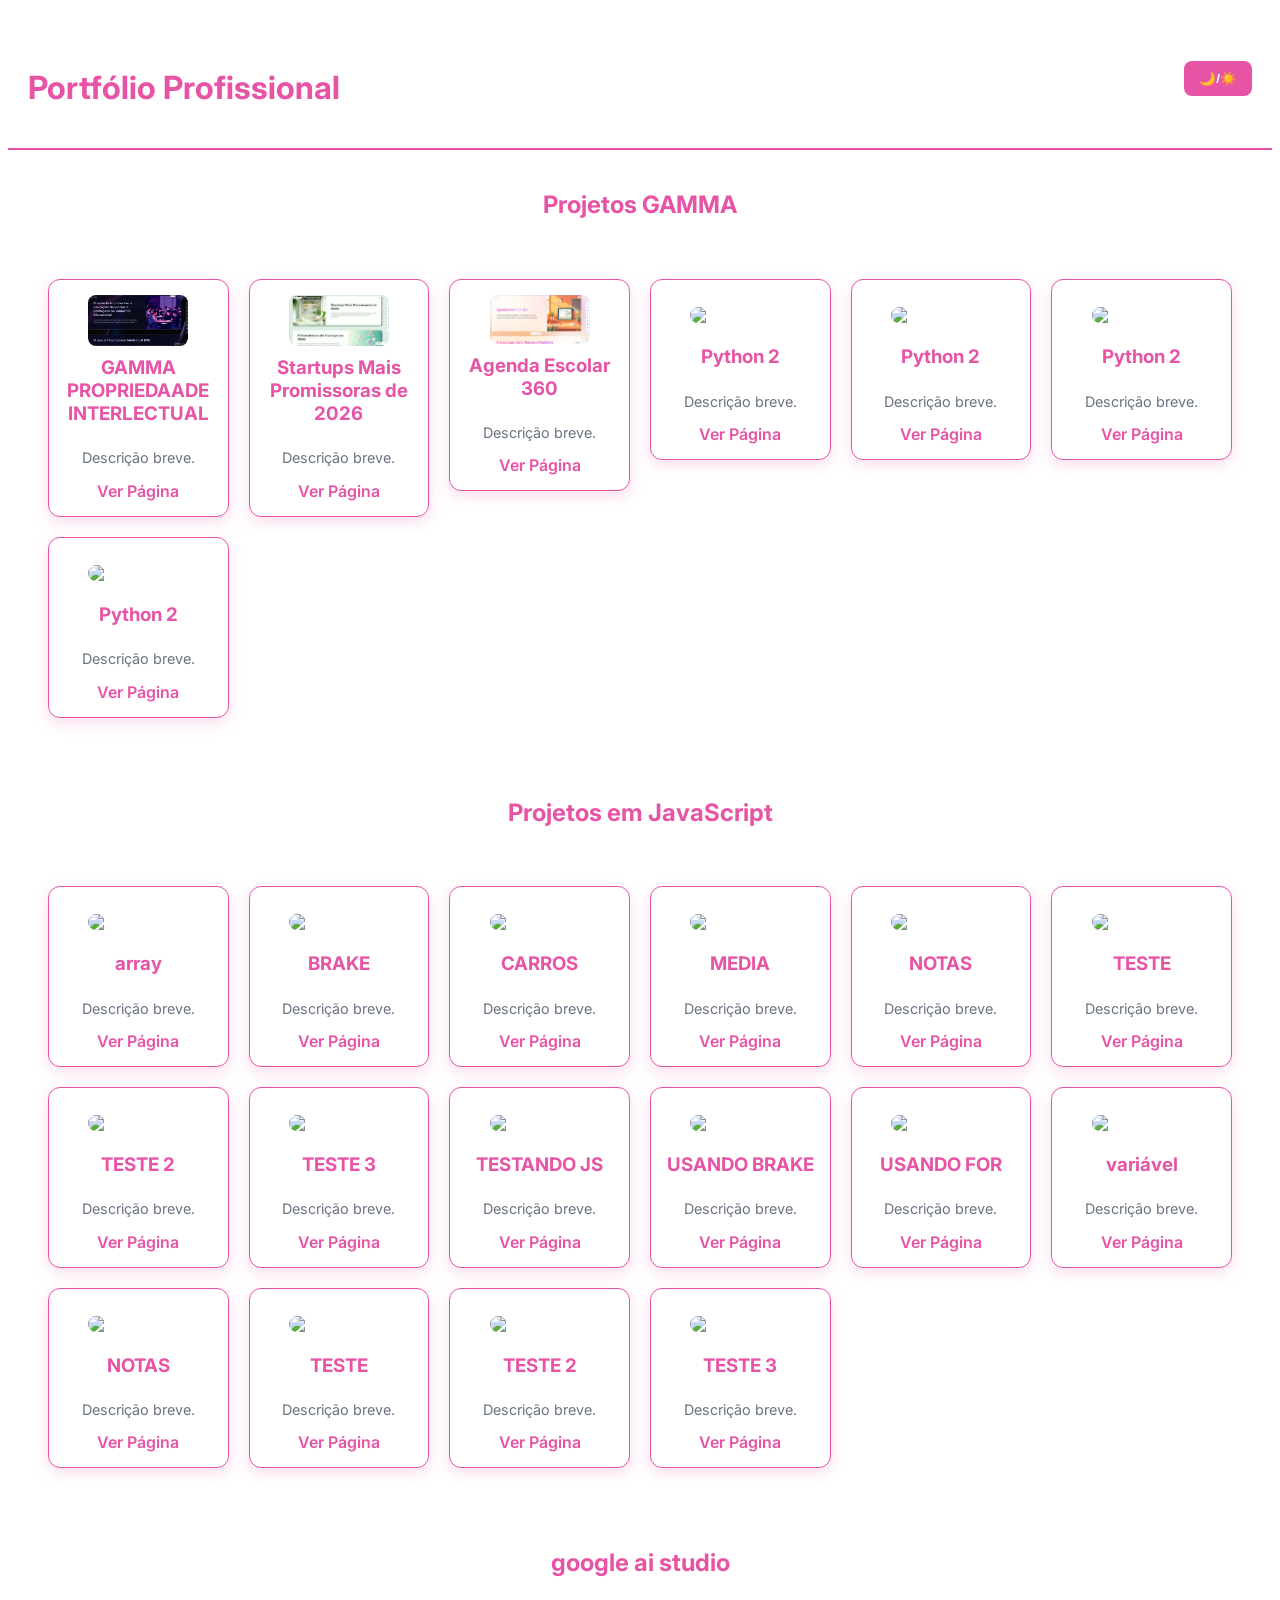
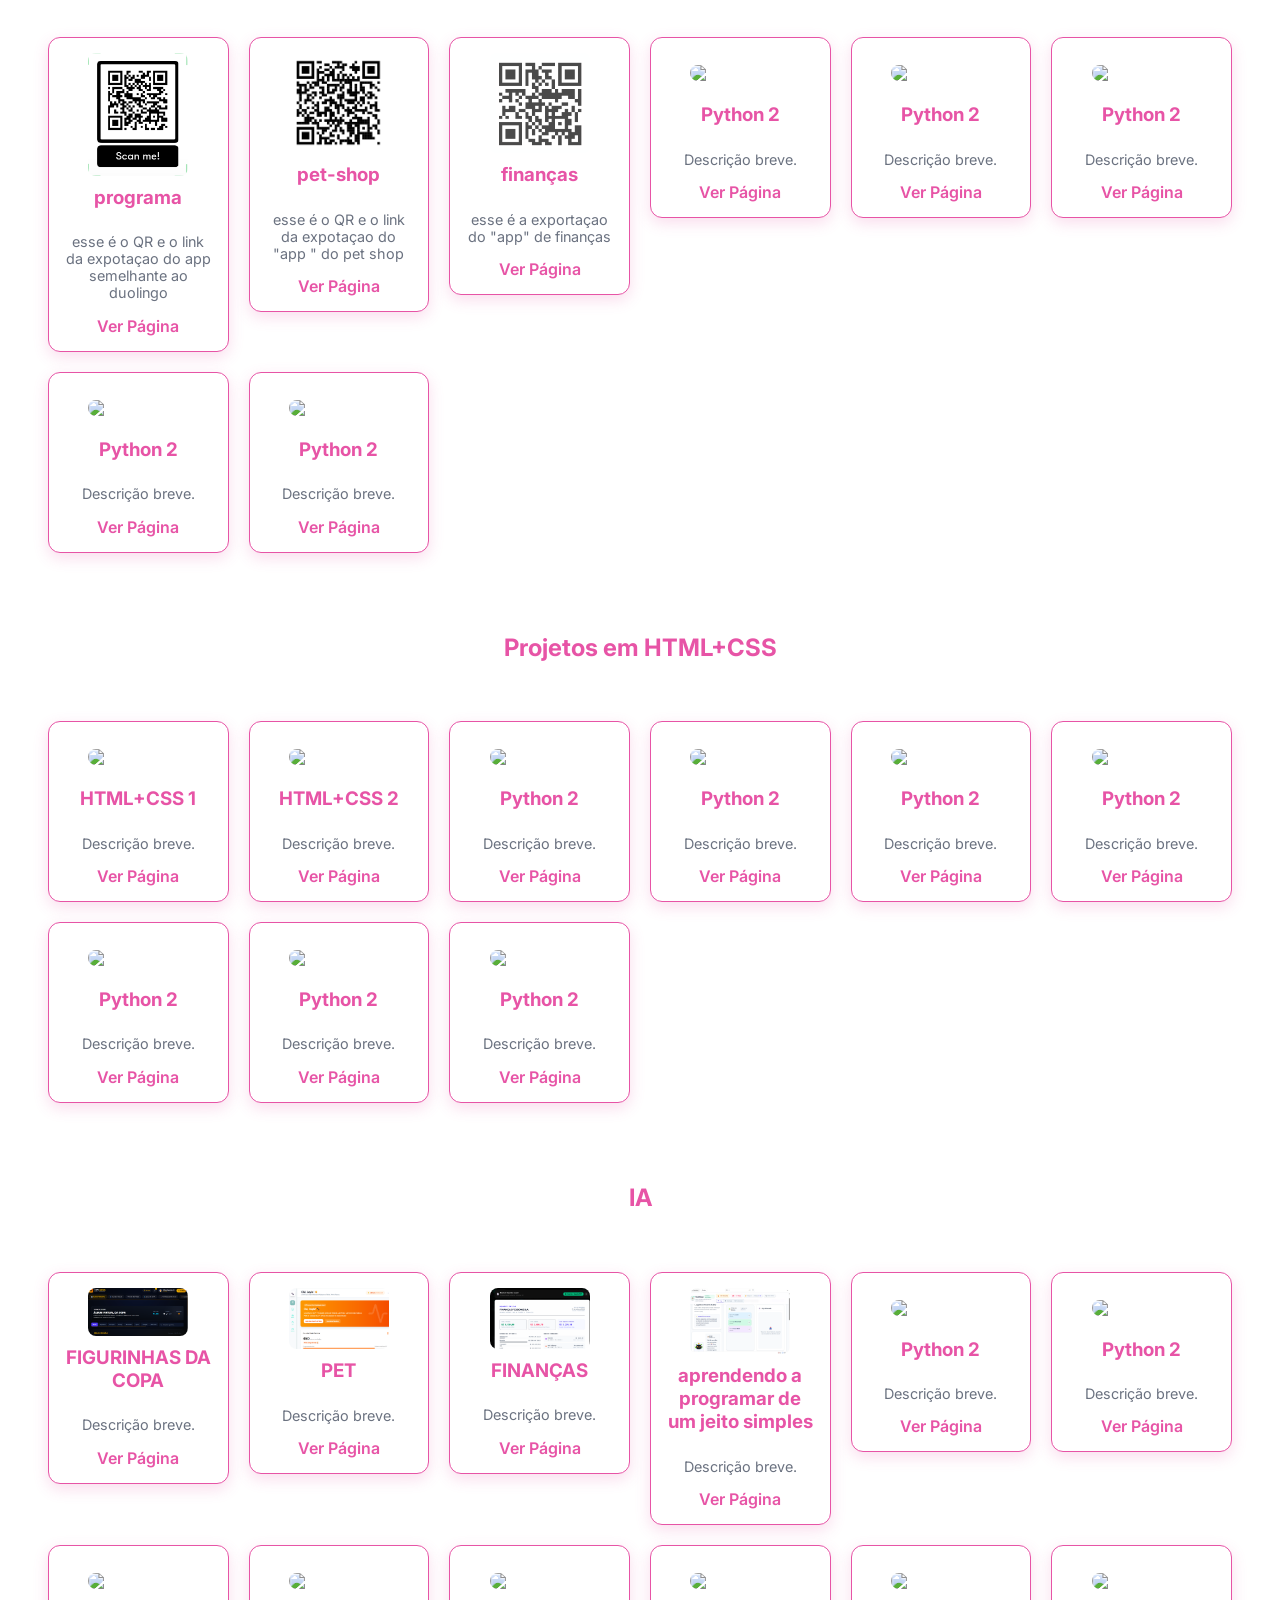
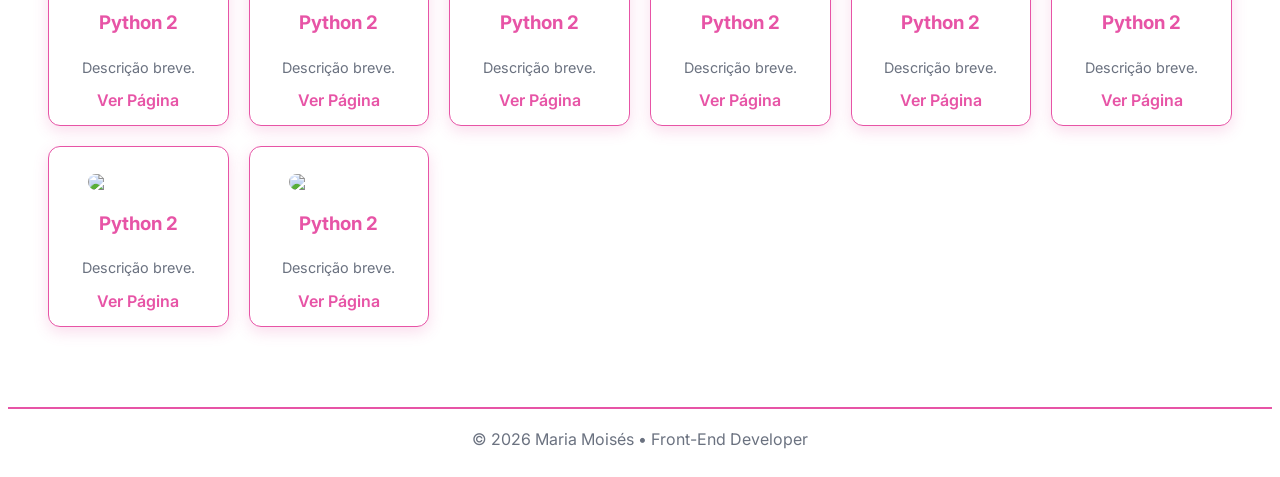
==== portifoli.html @ c9ae956f "Add files via upload" ====
<!DOCTYPE html>
<html lang="pt-BR">

<head>
    <meta charset="UTF-8">
    <meta name="viewport" content="width=device-width, initial-scale=1.0">
    <title>Portfólio | Maria Moisés</title>
    <link href="https://fonts.googleapis.com/css2?family=Inter:wght@400;600&display=swap" rel="stylesheet">
    <style>
         :root {
            --rosa: #E754A6;
            --preto: #0D0D0D;
            --branco: #FFFFFF;
            --cinza: #6B7280;
        }
        
        body {
            font-family: 'Inter', sans-serif;
            background: var(--branco);
            color: var(--preto);
            transition: background 0.3s, color 0.3s;
        }
        
        body.dark {
            background: var(--preto);
            color: var(--branco);
        }
        
        header {
            display: flex;
            justify-content: space-between;
            align-items: center;
            padding: 20px;
            border-bottom: 2px solid var(--rosa);
            position: sticky;
            top: 0;
            background: inherit;
        }
        
        h1,
        h2 {
            color: var(--rosa);
            text-align: center;
            margin-top: 40px;
        }
        
        .grid {
            display: grid;
            grid-template-columns: repeat(auto-fill, minmax(180px, 1fr));
            gap: 20px;
            padding: 40px;
        }
        
        .card {
            background: var(--branco);
            border: 1px solid var(--rosa);
            border-radius: 12px;
            padding: 15px;
            text-align: center;
            transition: transform 0.3s, box-shadow 0.3s;
            aspect-ratio: 1 / 1;
            /* quadrado */
            display: flex;
            flex-direction: column;
            justify-content: space-between;
            box-shadow: 0 5px 15px rgba(231, 84, 166, 0.2);
        }
        
        body.dark .card {
            background: #1A1A1A;
        }
        
        .card:hover {
            transform: scale(1.05);
            box-shadow: 0 10px 25px rgba(231, 84, 166, 0.4);
        }
        
        .card img {
            width: 100%;
            max-width: 100px;
            margin: auto;
            border-radius: 8px;
        }
        
        .card h3 {
            margin: 10px 0;
            color: var(--rosa);
        }
        
        .card p {
            font-size: 0.9rem;
            color: var(--cinza);
        }
        
        a {
            color: var(--rosa);
            text-decoration: none;
            font-weight: 600;
        }
        
        footer {
            text-align: center;
            padding: 20px;
            border-top: 2px solid var(--rosa);
            margin-top: 40px;
            color: var(--cinza);
        }
        
        button {
            background: var(--rosa);
            color: var(--branco);
            border: none;
            padding: 10px 15px;
            border-radius: 8px;
            cursor: pointer;
            font-weight: 600;
        }
    </style>
</head>

<body>
    <header>
        <h1>Portfólio Profissional</h1>
        <button id="theme-toggle">🌙/☀️</button>
    </header>

    <main>
        <!-- GAMMA -->
        <section id="GAMMA">
            <h2>Projetos GAMMA</h2>
            <div class="grid">
                <!-- 20 cards -->
                <div class="card"><img src="propiedade.png">
                    <h3>GAMMA PROPRIEDAADE INTERLECTUAL</h3>
                    <p>Descrição breve.</p><a href="https://gamma.app/docs/Propriedade-Intelectual-e-Educacao-Beneficios-e-Limitacoes-no-Amb-xlvx2pcoce2wlx0">Ver Página</a></div>
                <div class="card"><img src="startups.png">
                    <h3>Startups Mais Promissoras de 2026</h3>
                    <p>Descrição breve.</p><a href="https://gamma.app/docs/Startups-Mais-Promissoras-de-2026-2n6lqw5khw2xmou">Ver Página</a></div>
                <div class="card"><img src="agenda .png">
                    <h3>Agenda Escolar 360</h3>
                    <p>Descrição breve.</p><a href="https://gamma.app/docs/Agenda-Escolar-360-zf1vodwfalln7e5">Ver Página</a></div>
                <div class="card"><img src="COLOCA IMAGEM AQUI">
                    <h3>Python 2</h3>
                    <p>Descrição breve.</p><a href="#">Ver Página</a></div>
                <div class="card"><img src="img/python2.png">
                    <h3>Python 2</h3>
                    <p>Descrição breve.</p><a href="#">Ver Página</a></div>
                <div class="card"><img src="img/python2.png">
                    <h3>Python 2</h3>
                    <p>Descrição breve.</p><a href="#">Ver Página</a></div>
                <div class="card"><img src="img/python2.png">
                    <h3>Python 2</h3>
                    <p>Descrição breve.</p><a href="#">Ver Página</a></div>
                <!-- ...repita até Python 20 -->
            </div>
        </section>

        <!-- Seção JavaScript -->
        <section id="javascript">
            <h2>Projetos em JavaScript</h2>
            <div class="grid">
                <div class="card"><img src="img/js1.png">
                    <h3>array</h3>
                    <p>Descrição breve.</p><a href="https://github.com/mariamoisesmoraes-jpg/primera-aula-back-end/edit/main/array.js">Ver Página</a></div>
                <div class="card"><img src="img/js2.png">
                    <h3>BRAKE</h3>
                    <p>Descrição breve.</p><a href="https://github.com/mariamoisesmoraes-jpg/primera-aula-back-end/blob/main/brake_continue.js">Ver Página</a></div>
                <div class="card"><img src="img/python2.png">
                    <h3>CARROS</h3>
                    <p>Descrição breve.</p><a href="https://github.com/mariamoisesmoraes-jpg/primera-aula-back-end/blob/main/carro.js">Ver Página</a></div>
                <div class="card"><img src="img/python2.png">
                    <h3>MEDIA</h3>
                    <p>Descrição breve.</p><a href="https://github.com/mariamoisesmoraes-jpg/primera-aula-back-end/blob/main/media_se.js">Ver Página</a></div>
                <div class="card"><img src="img/python2.png">
                    <h3>NOTAS</h3>
                    <p>Descrição breve.</p><a href="https://github.com/mariamoisesmoraes-jpg/primera-aula-back-end/blob/main/notas.js">Ver Página</a></div>
                <div class="card"><img src="img/python2.png">
                    <h3>TESTE</h3>
                    <p>Descrição breve.</p><a href="https://github.com/mariamoisesmoraes-jpg/primera-aula-back-end/blob/main/teste.html">Ver Página</a></div>
                <div class="card"><img src="img/python2.png">
                    <h3>TESTE 2</h3>
                    <p>Descrição breve.</p><a href="https://github.com/mariamoisesmoraes-jpg/primera-aula-back-end/blob/main/teste.js">Ver Página</a></div>
                <div class="card"><img src="img/python2.png">
                    <h3>TESTE 3</h3>
                    <p>Descrição breve.</p><a href="https://github.com/mariamoisesmoraes-jpg/primera-aula-back-end/blob/main/teste3.js">Ver Página</a></div>
                <div class="card"><img src="img/js1.png">
                    <h3>TESTANDO JS</h3>
                    <p>Descrição breve.</p><a href="https://github.com/mariamoisesmoraes-jpg/primera-aula-back-end/blob/main/testedois.js">Ver Página</a></div>
                <div class="card"><img src="img/js2.png">
                    <h3>USANDO BRAKE</h3>
                    <p>Descrição breve.</p>
                    <a href="https://github.com/mariamoisesmoraes-jpg/primera-aula-back-end/blob/main/usandobreach.js">Ver Página</a></div>
                <div class=" card "><img src="img/python2.png ">
                    <h3>USANDO FOR</h3>
                    <p>Descrição breve.</p><a href="https://github.com/mariamoisesmoraes-jpg/primera-aula-back-end/blob/main/usandofor.js ">Ver Página</a></div>
                <div class="card "><img src="img/python2.png ">
                    <h3>variável</h3>
                    <p>Descrição breve.</p><a href="https://github.com/mariamoisesmoraes-jpg/primera-aula-back-end/blob/main/varivel.js">Ver Página</a></div>
                <div class="card "><img src="img/python2.png ">
                    <h3>NOTAS</h3>
                    <p>Descrição breve.</p><a href="https://github.com/mariamoisesmoraes-jpg/primera-aula-back-end/blob/main/notas.js ">Ver Página</a></div>
                <div class="card "><img src="img/python2.png ">
                    <h3>TESTE</h3>
                    <p>Descrição breve.</p><a href="https://github.com/mariamoisesmoraes-jpg/primera-aula-back-end/blob/main/teste.html ">Ver Página</a></div>
                <div class="card "><img src="img/python2.png ">
                    <h3>TESTE 2</h3>
                    <p>Descrição breve.</p><a href="https://github.com/mariamoisesmoraes-jpg/primera-aula-back-end/blob/main/teste.js ">Ver Página</a></div>
                <div class="card "><img src="img/python2.png ">
                    <h3>TESTE 3</h3>
                    <p>Descrição breve.</p><a href="https://github.com/mariamoisesmoraes-jpg/primera-aula-back-end/blob/main/teste3.js ">Ver Página</a></div>
                <!-- ...até JS 20 -->
                <!-- ...até JS 20 -->
            </div>

            <!-- exportaçao do google ai studio -->
            <section id="google ai studio ">
                <h2>google ai studio</h2>
                <div class="grid ">
                    <div class="card "><img src="do duolingo.png ">
                        <h3>programa</h3>
                        <p>esse é o QR e o link da expotaçao do app semelhante ao duolingo</p><a href="https://github.com/laylasereiafontana-oss/duolingo.git ">Ver Página</a></div>
                    <div class="card "><img src="petshop.png ">
                        <h3>pet-shop</h3>
                        <p>esse é o QR e o link da expotaçao do "app " do pet shop</p><a href="https://github.com/laylasereiafontana-oss/pet-shop.git ">Ver Página</a></div>
                    <div class="card ">
                        <img src="qr de finanças .png">
                        <h3>finanças</h3>
                        <p>esse é a exportaçao do "app" de finanças</p><a href=" https://github.com/laylasereiafontana-oss/finan-as-.git ">Ver Página</a></div>
                    <div class="card "><img src="#">
                        <h3>Python 2</h3>
                        <p>Descrição breve.</p><a href="# ">Ver Página</a></div>
                    <div class="card "><img src="img/python2.png ">
                        <h3>Python 2</h3>
                        <p>Descrição breve.</p><a href="# ">Ver Página</a></div>
                    <div class="card "><img src="img/python2.png ">
                        <h3>Python 2</h3>
                        <p>Descrição breve.</p><a href="# ">Ver Página</a></div>
                    <div class="card "><img src="img/python2.png ">
                        <h3>Python 2</h3>
                        <p>Descrição breve.</p><a href="# ">Ver Página</a></div>
                    <div class="card "><img src="img/python2.png ">
                        <h3>Python 2</h3>
                        <p>Descrição breve.</p><a href="# ">Ver Página</a></div>
                    <!-- ...até JS 20 -->
                </div>

            </section>

            <!-- Seção HTML+CSS -->
            <section id="htmlcss ">
                <h2>Projetos em HTML+CSS</h2>
                <div class="grid ">
                    <div class="card "><img src="img/htmlcss1.png ">
                        <h3>HTML+CSS 1</h3>
                        <p>Descrição breve.</p><a href="# ">Ver Página</a></div>
                    <div class="card "><img src="img/htmlcss2.png ">
                        <h3>HTML+CSS 2</h3>
                        <p>Descrição breve.</p><a href="# ">Ver Página</a></div>
                    <div class="card "><img src="img/python2.png ">
                        <h3>Python 2</h3>
                        <p>Descrição breve.</p><a href="# ">Ver Página</a></div>
                    <div class="card "><img src="img/python2.png ">
                        <h3>Python 2</h3>
                        <p>Descrição breve.</p><a href="# ">Ver Página</a></div>
                    <div class="card "><img src="img/python2.png ">
                        <h3>Python 2</h3>
                        <p>Descrição breve.</p><a href="# ">Ver Página</a></div>
                    <div class="card "><img src="img/python2.png ">
                        <h3>Python 2</h3>
                        <p>Descrição breve.</p><a href="# ">Ver Página</a></div>
                    <div class="card "><img src="img/python2.png ">
                        <h3>Python 2</h3>
                        <p>Descrição breve.</p><a href="# ">Ver Página</a></div>
                    <div class="card "><img src="img/python2.png ">
                        <h3>Python 2</h3>
                        <p>Descrição breve.</p><a href="# ">Ver Página</a></div>
                    <div class="card "><img src="img/python2.png ">
                        <h3>Python 2</h3>
                        <p>Descrição breve.</p><a href="# ">Ver Página</a></div>
                    <!-- ...até HTML+CSS 20 -->
                </div>
            </section>

            <!-- SeçãO IA -->
            <section id="IA ">
                <h2>IA</h2>
                <div class="grid ">
                    <div class="card "><img src="COPA DO MUNDO.png ">
                        <h3>FIGURINHAS DA COPA</h3>
                        <p>Descrição breve.</p><a href="https://ai.studio/apps/3fb340b9-e5d9-41aa-a72d-40cf958e1b21 ">Ver Página</a></div>
                    <div class="card "><img src="PET.png ">
                        <h3>PET</h3>
                        <p>Descrição breve.</p><a href="https://ai.studio/apps/ddb89f4c-ffb7-48c9-84d7-14cf6e27bb6b ">Ver Página</a></div>
                    <div class="card "><img src="FINANÇAS.png ">
                        <h3>FINANÇAS</h3>
                        <p>Descrição breve.</p><a href="https://ai.studio/apps/0f9551d7-5d89-4471-8acf-b97b5952c6b1 ">Ver Página</a></div>
                    <div class="card "><img src="app do duolingo.png ">
                        <h3>aprendendo a programar de um jeito simples</h3>
                        <p>Descrição breve.</p><a href="https://ai.studio/apps/198303fa-aa7f-4e5b-9f0c-b13d41239bbb ">Ver Página</a></div>
                    <div class="card "><img src="# ">
                        <h3>Python 2</h3>
                        <p>Descrição breve.</p><a href="# ">Ver Página</a></div>
                    <div class="card "><img src="img/python2.png ">
                        <h3>Python 2</h3>
                        <p>Descrição breve.</p><a href="# ">Ver Página</a></div>
                    <div class="card "><img src="img/python2.png ">
                        <h3>Python 2</h3>
                        <p>Descrição breve.</p><a href="# ">Ver Página</a></div>
                    <div class="card "><img src="img/python2.png ">
                        <h3>Python 2</h3>
                        <p>Descrição breve.</p><a href="# ">Ver Página</a></div>
                    <div class="card "><img src="img/python2.png ">
                        <h3>Python 2</h3>
                        <p>Descrição breve.</p><a href="# ">Ver Página</a></div>
                    <div class="card "><img src="img/python2.png ">
                        <h3>Python 2</h3>
                        <p>Descrição breve.</p><a href="# ">Ver Página</a></div>
                    <div class="card "><img src="img/python2.png ">
                        <h3>Python 2</h3>
                        <p>Descrição breve.</p><a href="# ">Ver Página</a></div>
                    <div class="card "><img src="img/python2.png ">
                        <h3>Python 2</h3>
                        <p>Descrição breve.</p><a href="# ">Ver Página</a></div>
                    <div class="card "><img src="img/python2.png ">
                        <h3>Python 2</h3>
                        <p>Descrição breve.</p><a href="# ">Ver Página</a></div>
                    <div class="card "><img src="img/python2.png ">
                        <h3>Python 2</h3>
                        <p>Descrição breve.</p><a href="# ">Ver Página</a></div>
                    <!-- ...até HTML+CSS 20 -->
                </div>
            </section>
    </main>

    <footer>
        © 2026 Maria Moisés • Front-End Developer
    </footer>

    <script>
        const toggle = document.getElementById('theme-toggle');
        toggle.addEventListener('click', () => {
            document.body.classList.toggle('dark');
        });
    </script>
</body>

</html>
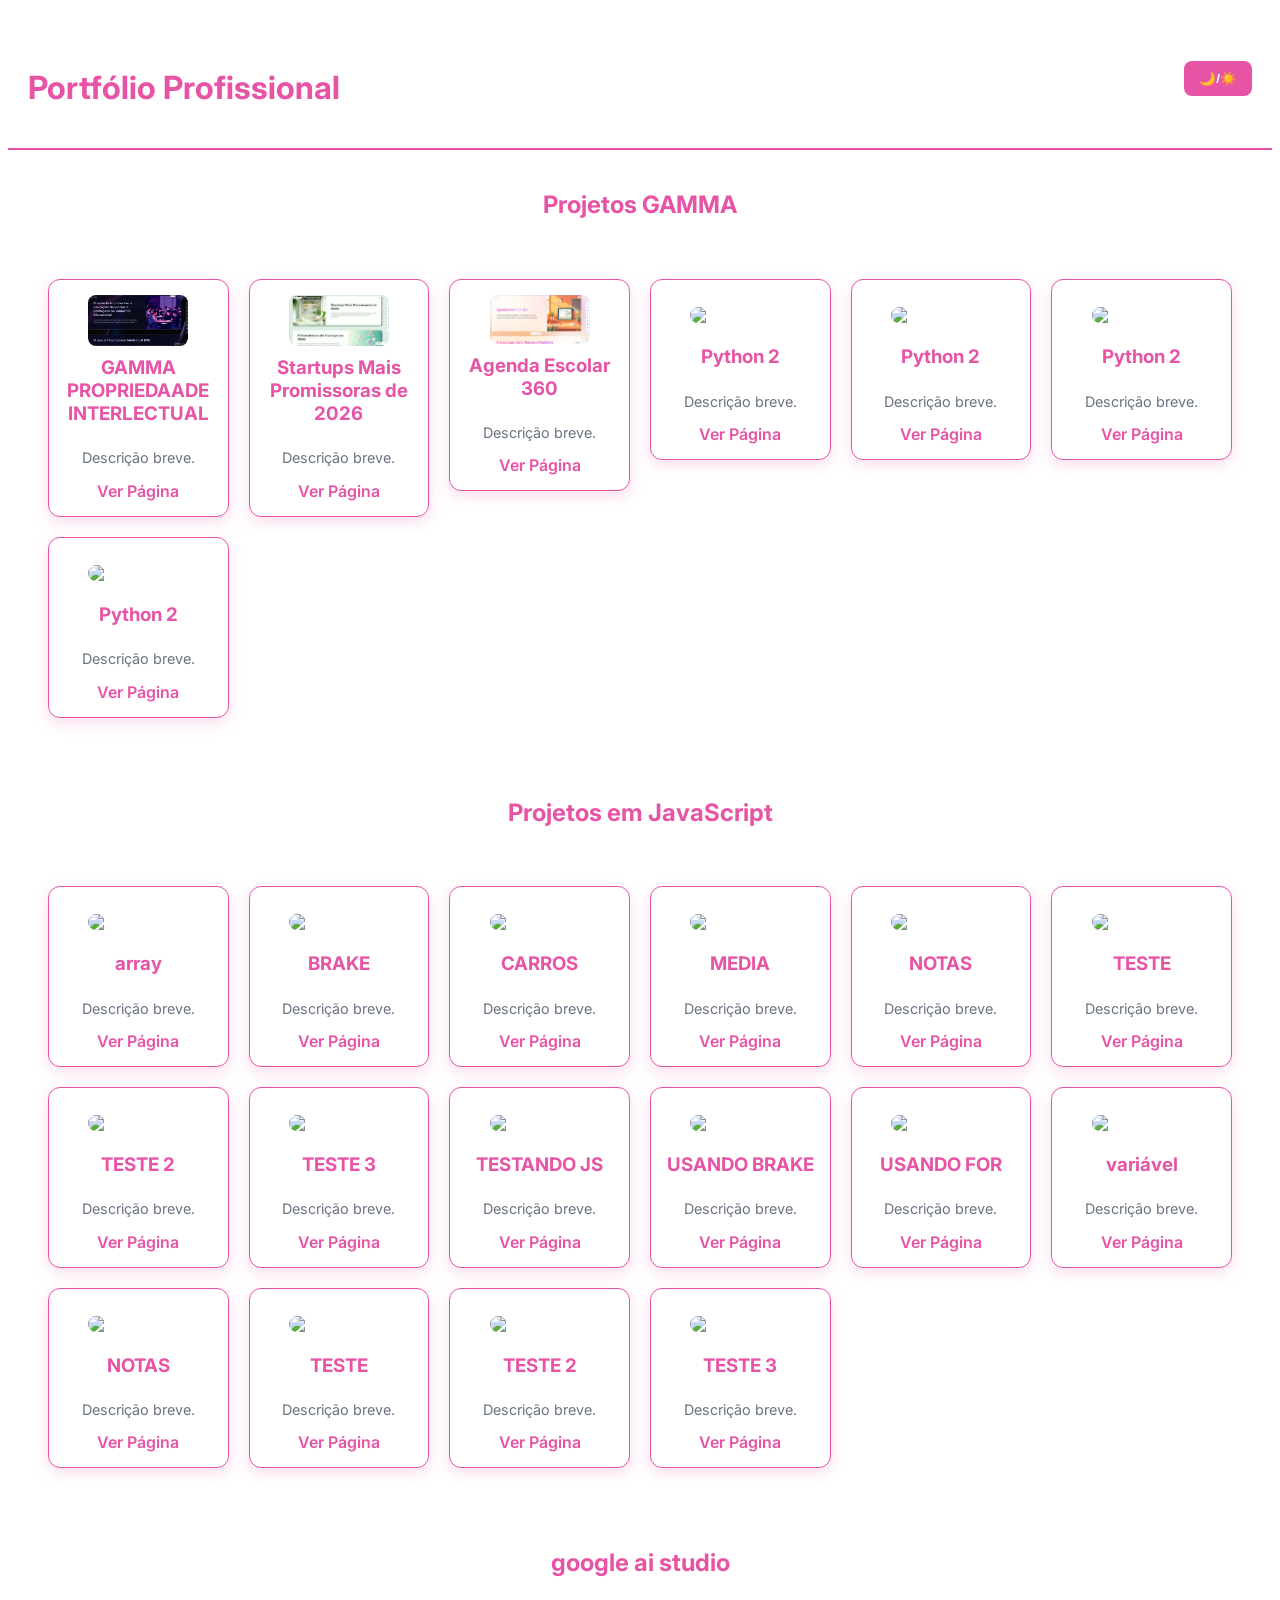
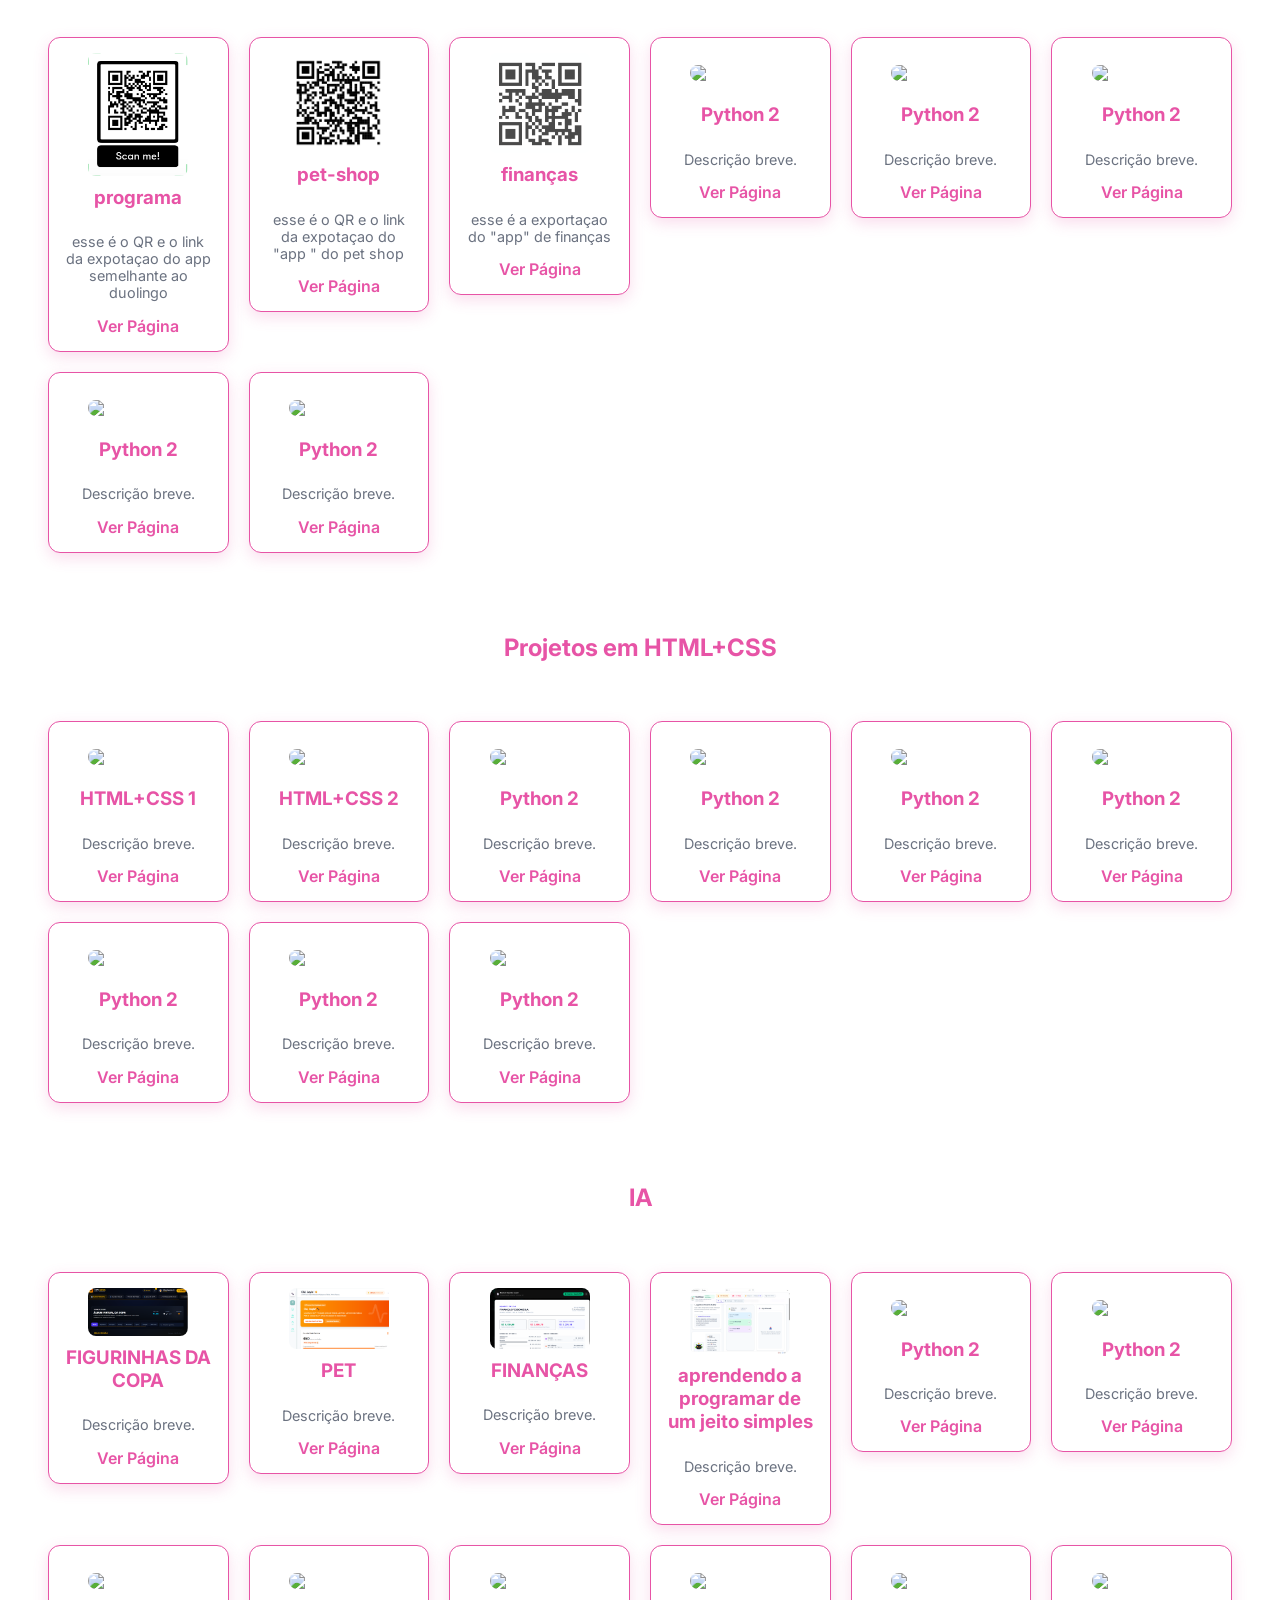
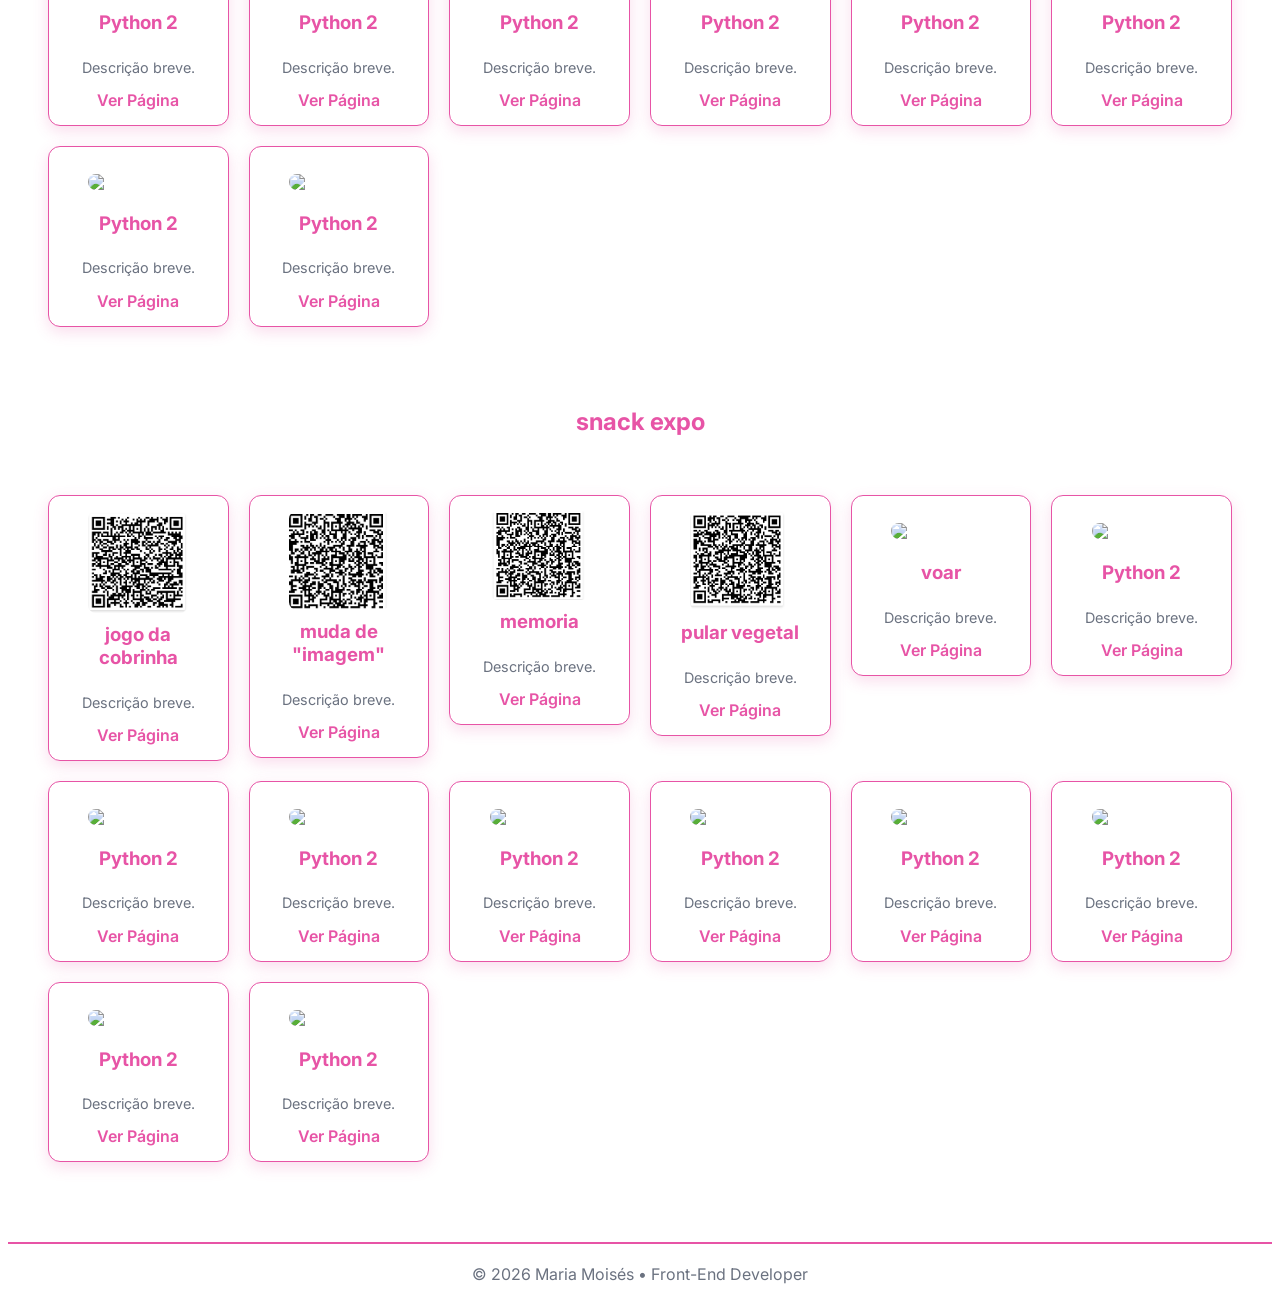
==== commit e4e1462d: "Add files via upload" ====
--- a/portifoli.html
+++ b/portifoli.html
@@ -329,7 +329,55 @@
                         <p>Descrição breve.</p><a href="# ">Ver Página</a></div>
                     <!-- ...até HTML+CSS 20 -->
                 </div>
-            </section>
+                <!-- SeçãO snack expo-->
+                <section id="snack expo ">
+                    <h2>snack expo</h2>
+                    <div class="grid ">
+                        <div class="card "><img src="jogo do cahorro.png">
+                            <h3>jogo da cobrinha</h3>
+                            <p>Descrição breve.</p><a href="https://snack.expo.dev/@mariaclracacau/3567e5">Ver Página</a></div>
+                        <div class="card "><img src="da barbie.png">
+                            <h3>muda de "imagem"</h3>
+                            <p>Descrição breve.</p><a href="https://snack.expo.dev/@mariaclracacau/c23ee3 ">Ver Página</a></div>
+                        <div class="card "><img src="jogo da memória .png">
+                            <h3>memoria</h3>
+                            <p>Descrição breve.</p><a href="https://snack.expo.dev/@mariaclracacau/4f4704 ">Ver Página</a></div>
+                        <div class="card "><img src="vegetal.png">
+                            <h3>pular vegetal</h3>
+                            <p>Descrição breve.</p><a href="https://snack.expo.dev/@mariaclracacau/4473e5">Ver Página</a></div>
+                        <div class="card ">
+                            <img src="voar.png">
+                            <h3>voar</h3>
+                            <p>Descrição breve.</p><a href=" https://snack.expo.dev/@mariaclracacau/03acb9 ">Ver Página</a></div>
+                        <div class="card "><img src="img/python2.png ">
+                            <h3>Python 2</h3>
+                            <p>Descrição breve.</p><a href="# ">Ver Página</a></div>
+                        <div class="card "><img src="img/python2.png ">
+                            <h3>Python 2</h3>
+                            <p>Descrição breve.</p><a href="# ">Ver Página</a></div>
+                        <div class="card "><img src="img/python2.png ">
+                            <h3>Python 2</h3>
+                            <p>Descrição breve.</p><a href="# ">Ver Página</a></div>
+                        <div class="card "><img src="img/python2.png ">
+                            <h3>Python 2</h3>
+                            <p>Descrição breve.</p><a href="# ">Ver Página</a></div>
+                        <div class="card "><img src="img/python2.png ">
+                            <h3>Python 2</h3>
+                            <p>Descrição breve.</p><a href="# ">Ver Página</a></div>
+                        <div class="card "><img src="img/python2.png ">
+                            <h3>Python 2</h3>
+                            <p>Descrição breve.</p><a href="# ">Ver Página</a></div>
+                        <div class="card "><img src="img/python2.png ">
+                            <h3>Python 2</h3>
+                            <p>Descrição breve.</p><a href="# ">Ver Página</a></div>
+                        <div class="card "><img src="img/python2.png ">
+                            <h3>Python 2</h3>
+                            <p>Descrição breve.</p><a href="# ">Ver Página</a></div>
+                        <div class="card "><img src="img/python2.png ">
+                            <h3>Python 2</h3>
+                            <p>Descrição breve.</p><a href="# ">Ver Página</a></div>
+                        <!-- ...até HTML+CSS 20 -->
+                </section>
     </main>
 
     <footer>
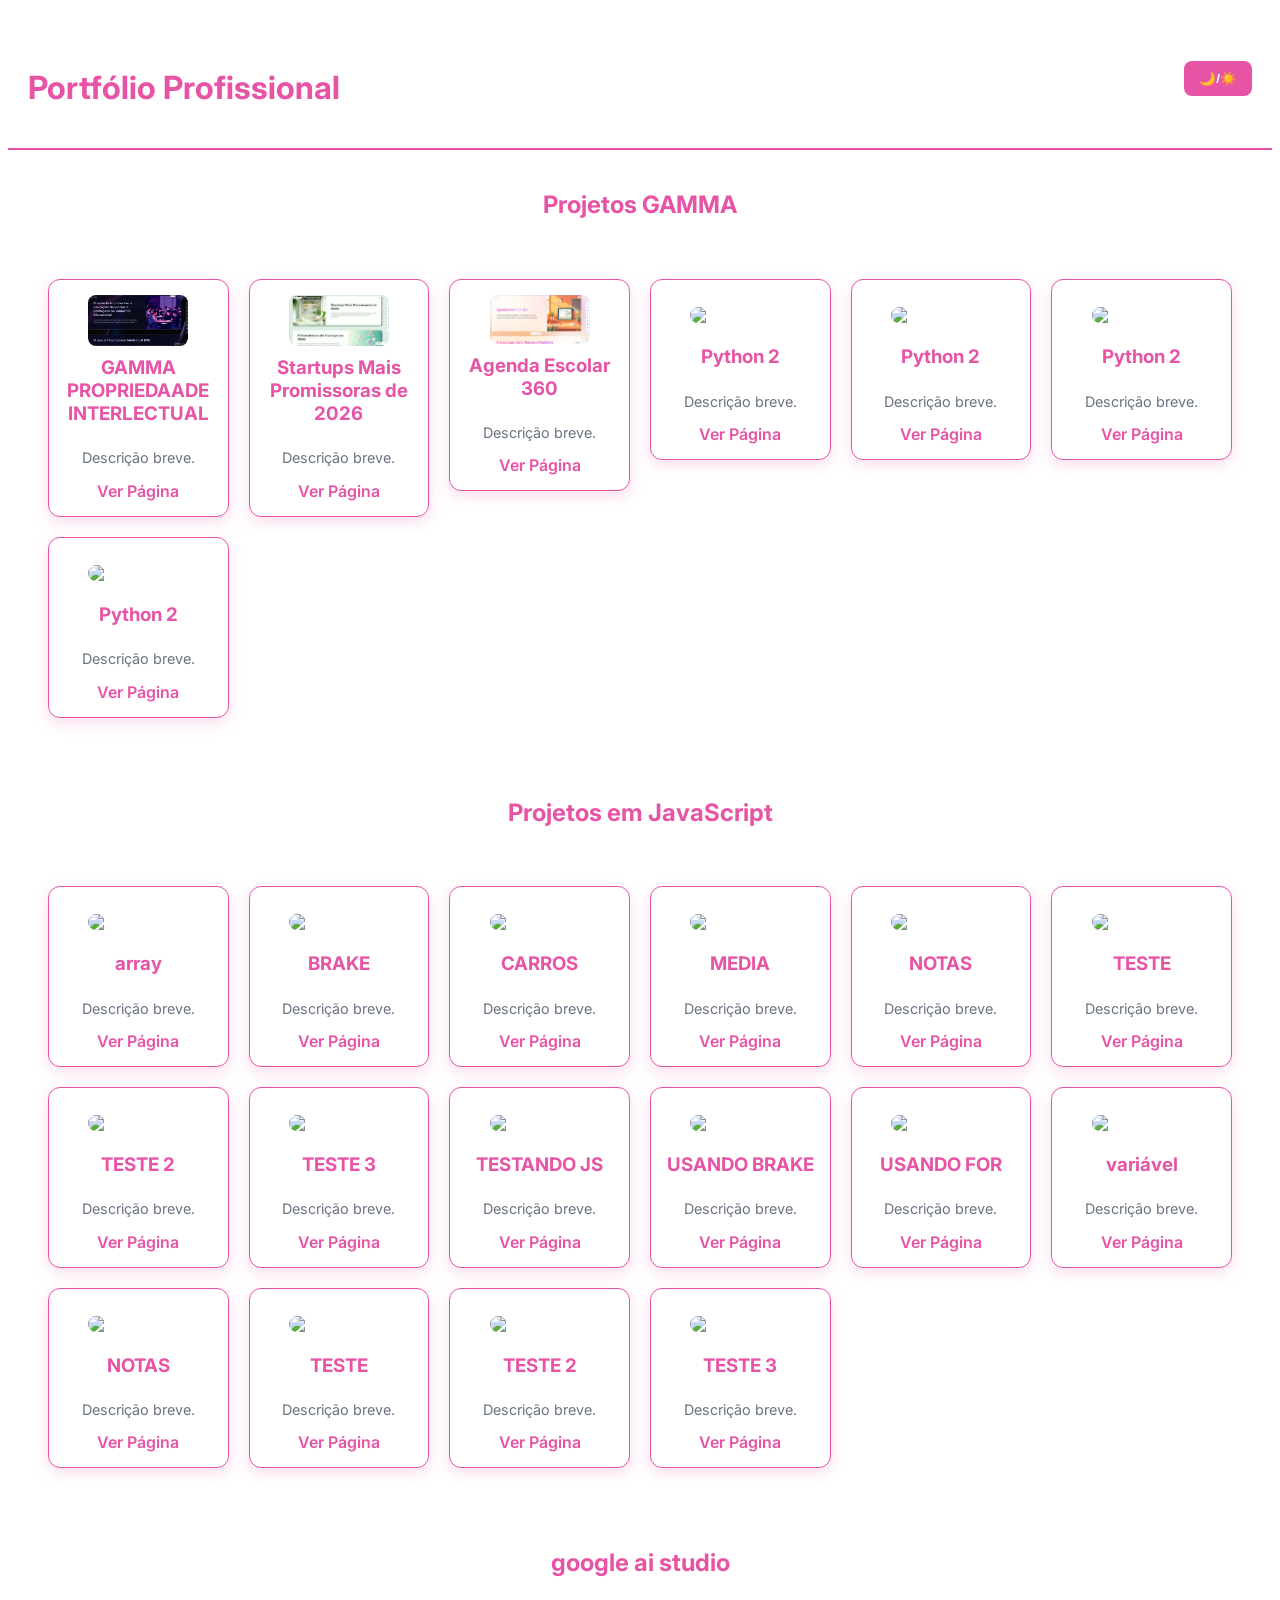
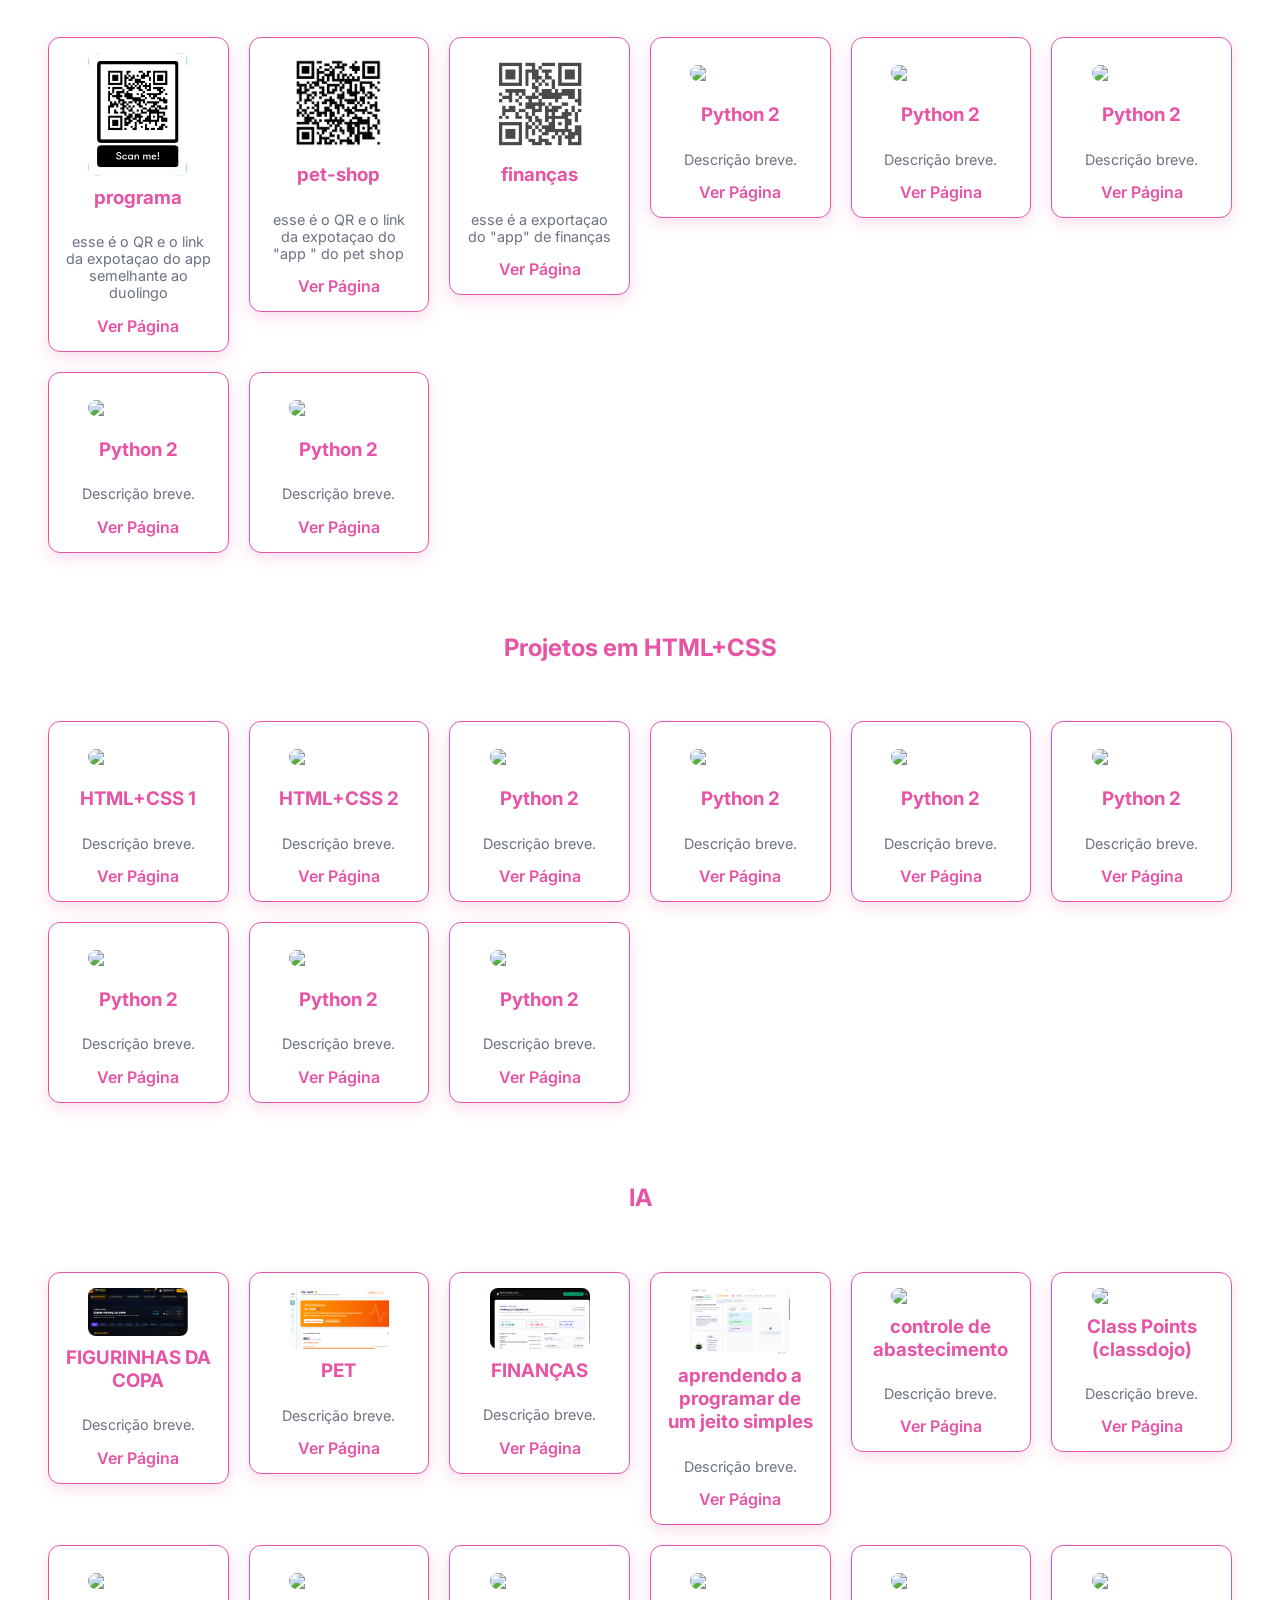
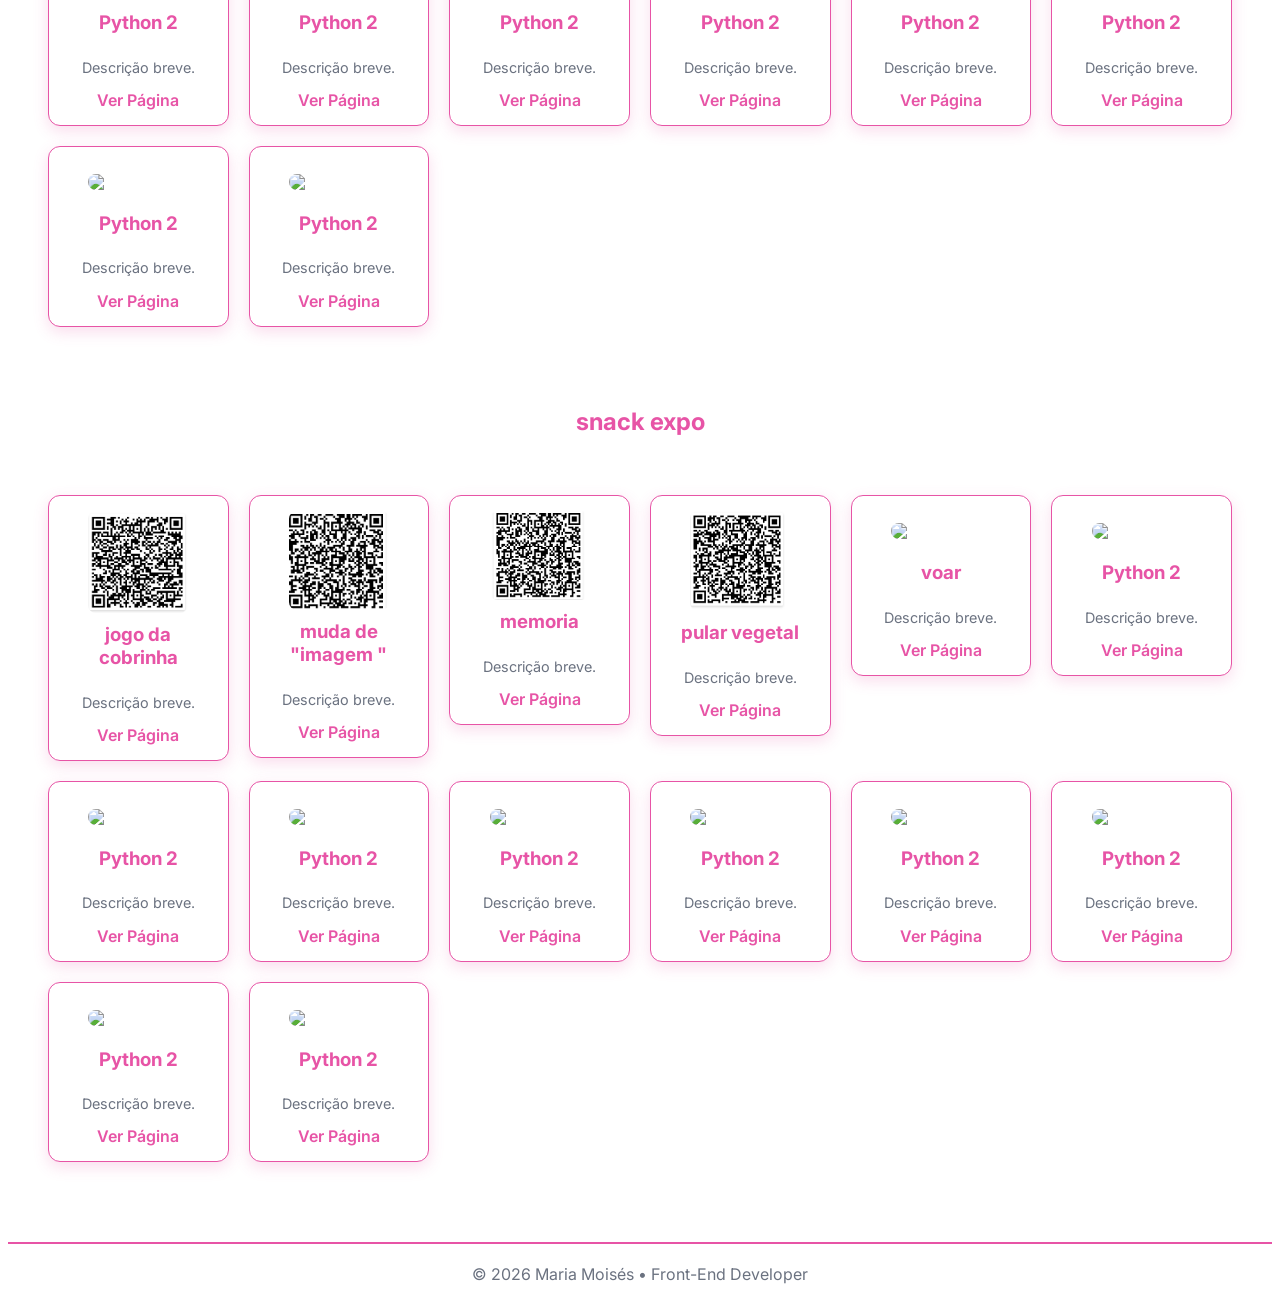
==== commit 3563f9f4: "Add files via upload" ====
--- a/portifoli.html
+++ b/portifoli.html
@@ -297,13 +297,14 @@
                     <div class="card "><img src="app do duolingo.png ">
                         <h3>aprendendo a programar de um jeito simples</h3>
                         <p>Descrição breve.</p><a href="https://ai.studio/apps/198303fa-aa7f-4e5b-9f0c-b13d41239bbb ">Ver Página</a></div>
-                    <div class="card "><img src="# ">
-                        <h3>Python 2</h3>
-                        <p>Descrição breve.</p><a href="# ">Ver Página</a></div>
-                    <div class="card "><img src="img/python2.png ">
-                        <h3>Python 2</h3>
-                        <p>Descrição breve.</p><a href="# ">Ver Página</a></div>
-                    <div class="card "><img src="img/python2.png ">
+                    <div class="card "><img src="abastecimento.png">
+                        <h3>controle de abastecimento</h3>
+                        <p>Descrição breve.</p><a href="https://aistudio.google.com/apps/8ff178c2-f9a8-4d51-acfb-1c2ecf768770?showAssistant=true&showPreview=true&project=gen-lang-client-0255070851 ">Ver Página</a></div>
+                    <div class="card "><img src="pontis.png">
+                        <h3>Class Points (classdojo)</h3>
+                        <p>Descrição breve.</p>
+                        <a href="https://aistudio.google.com/apps/6e8a1b11-2a92-4ee6-90e1-dc6663fc372c?showPreview=true&showAssistant=true">Ver Página</a></div>
+                    <div class=" card "><img src="img/python2.png ">
                         <h3>Python 2</h3>
                         <p>Descrição breve.</p><a href="# ">Ver Página</a></div>
                     <div class="card "><img src="img/python2.png ">
@@ -333,20 +334,20 @@
                 <section id="snack expo ">
                     <h2>snack expo</h2>
                     <div class="grid ">
-                        <div class="card "><img src="jogo do cahorro.png">
+                        <div class="card "><img src="jogo do cahorro.png ">
                             <h3>jogo da cobrinha</h3>
-                            <p>Descrição breve.</p><a href="https://snack.expo.dev/@mariaclracacau/3567e5">Ver Página</a></div>
-                        <div class="card "><img src="da barbie.png">
-                            <h3>muda de "imagem"</h3>
+                            <p>Descrição breve.</p><a href="https://snack.expo.dev/@mariaclracacau/3567e5 ">Ver Página</a></div>
+                        <div class="card "><img src="da barbie.png ">
+                            <h3>muda de "imagem "</h3>
                             <p>Descrição breve.</p><a href="https://snack.expo.dev/@mariaclracacau/c23ee3 ">Ver Página</a></div>
-                        <div class="card "><img src="jogo da memória .png">
+                        <div class="card "><img src="jogo da memória .png ">
                             <h3>memoria</h3>
                             <p>Descrição breve.</p><a href="https://snack.expo.dev/@mariaclracacau/4f4704 ">Ver Página</a></div>
-                        <div class="card "><img src="vegetal.png">
+                        <div class="card "><img src="vegetal.png ">
                             <h3>pular vegetal</h3>
-                            <p>Descrição breve.</p><a href="https://snack.expo.dev/@mariaclracacau/4473e5">Ver Página</a></div>
+                            <p>Descrição breve.</p><a href="https://snack.expo.dev/@mariaclracacau/4473e5 ">Ver Página</a></div>
                         <div class="card ">
-                            <img src="voar.png">
+                            <img src="voar.png ">
                             <h3>voar</h3>
                             <p>Descrição breve.</p><a href=" https://snack.expo.dev/@mariaclracacau/03acb9 ">Ver Página</a></div>
                         <div class="card "><img src="img/python2.png ">
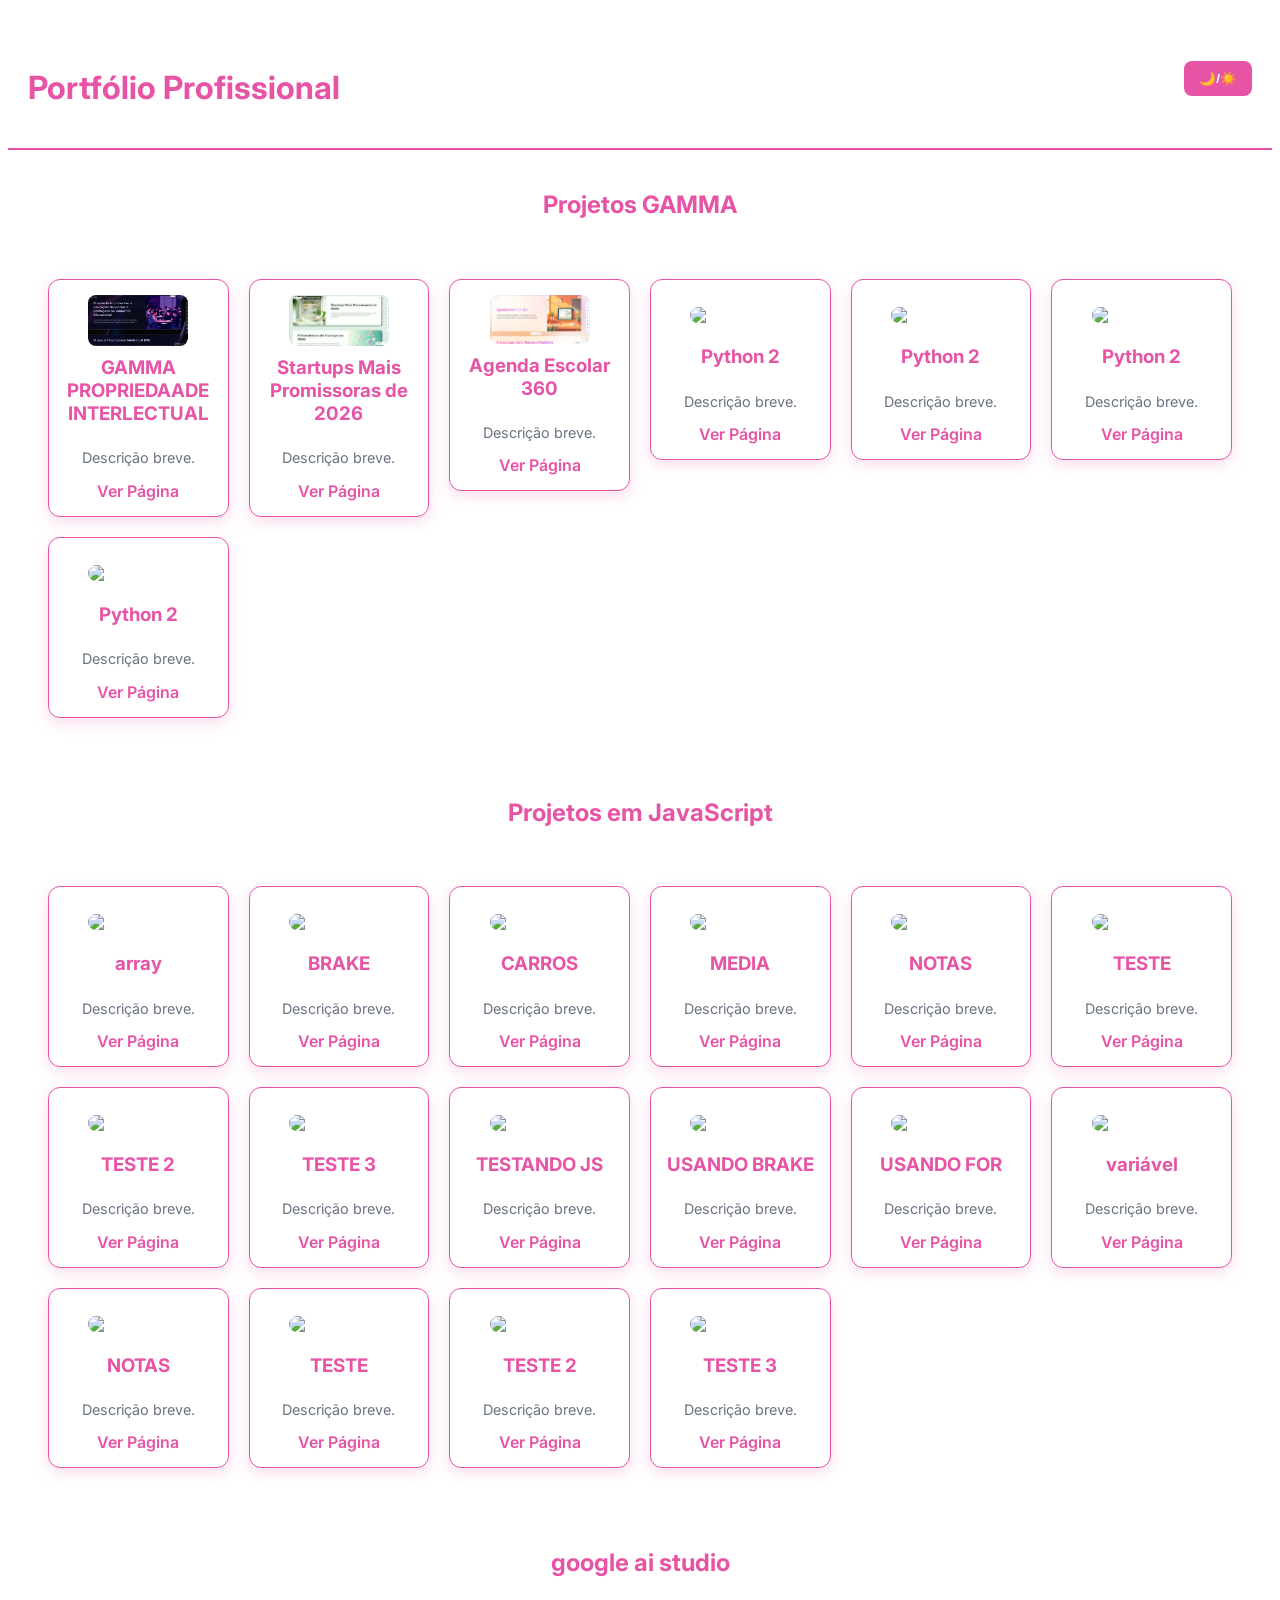
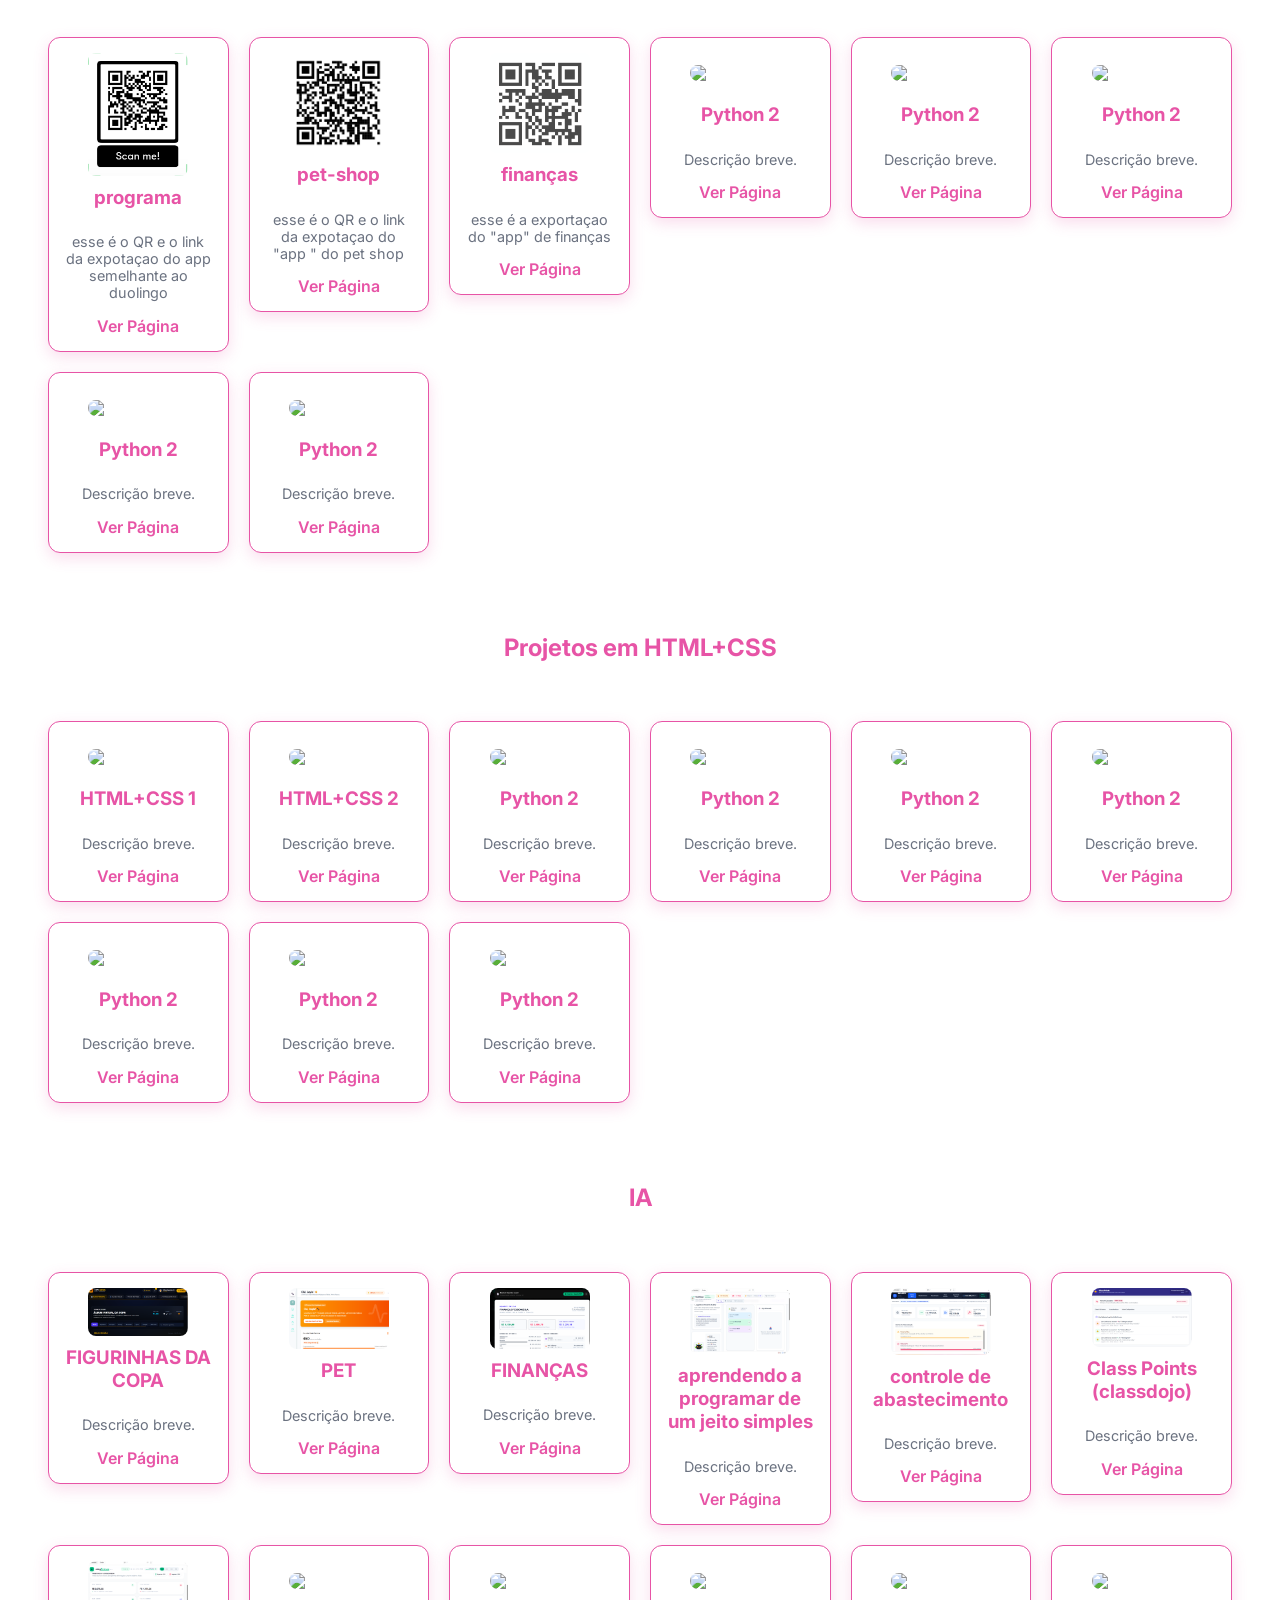
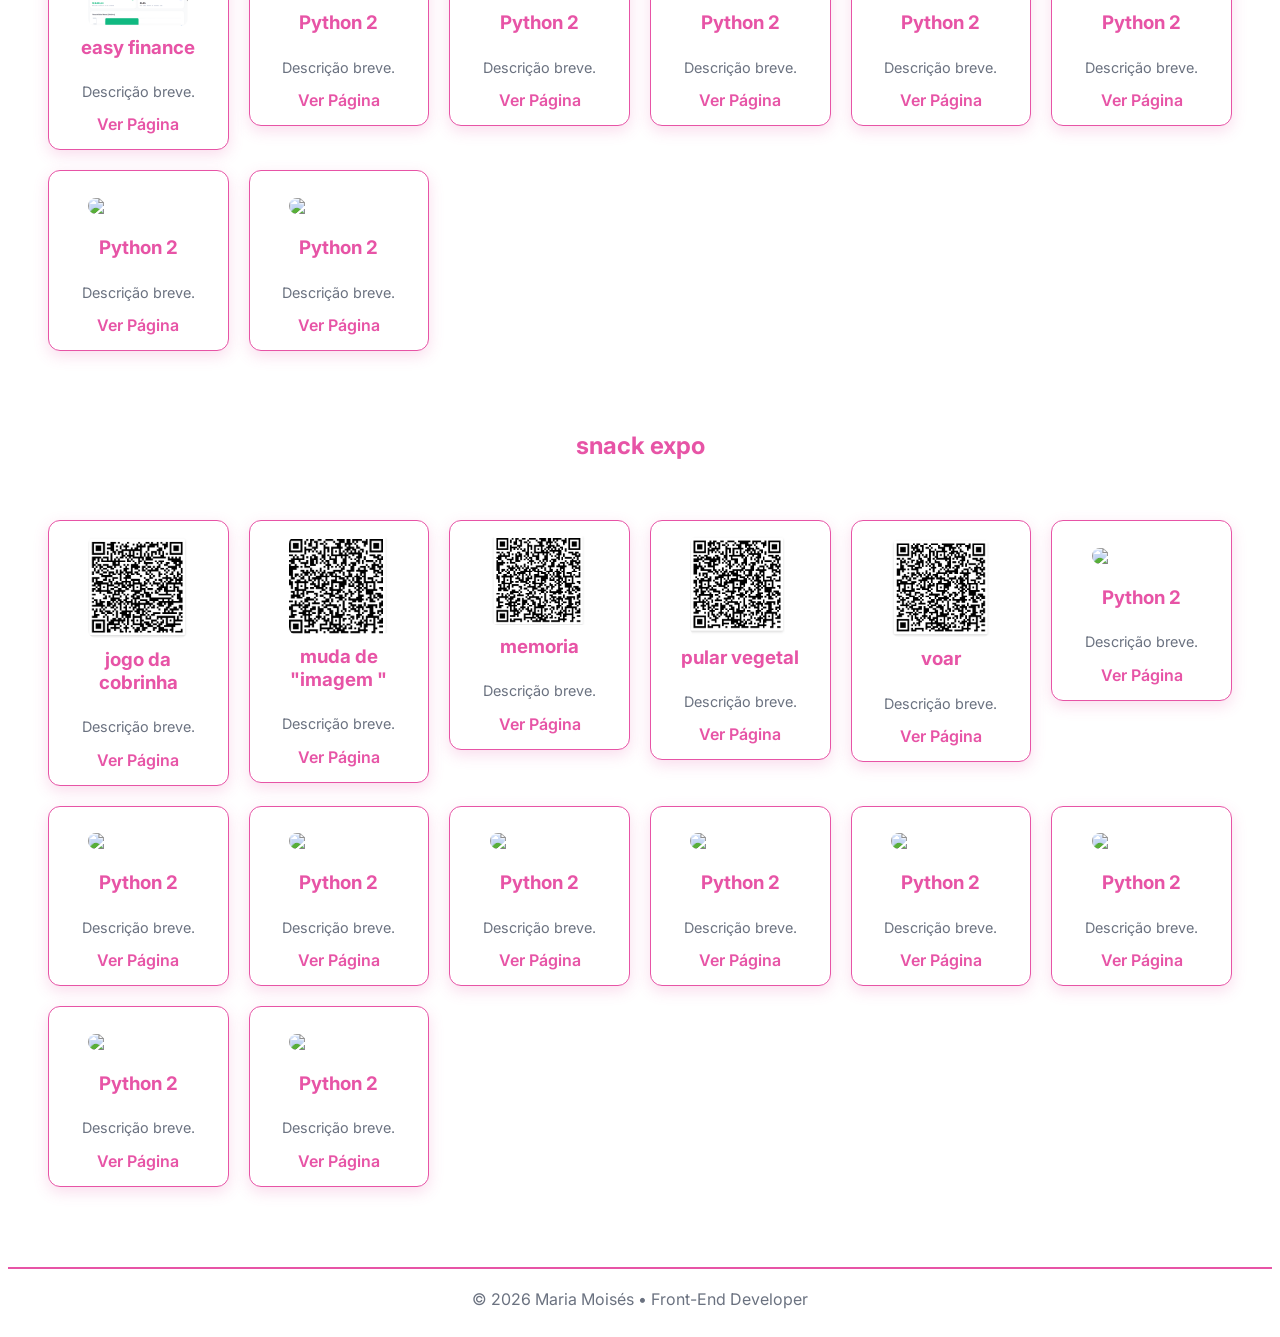
==== commit 3a16346f: "Add files via upload" ====
--- a/portifoli.html
+++ b/portifoli.html
@@ -304,9 +304,9 @@
                         <h3>Class Points (classdojo)</h3>
                         <p>Descrição breve.</p>
                         <a href="https://aistudio.google.com/apps/6e8a1b11-2a92-4ee6-90e1-dc6663fc372c?showPreview=true&showAssistant=true">Ver Página</a></div>
-                    <div class=" card "><img src="img/python2.png ">
-                        <h3>Python 2</h3>
-                        <p>Descrição breve.</p><a href="# ">Ver Página</a></div>
+                    <div class=" card "><img src="easy.png">
+                        <h3>easy finance</h3>
+                        <p>Descrição breve.</p><a href=" https://aistudio.google.com/apps/9590569f-b5d0-424b-a056-12907ebbeb1f?showPreview=true&showAssistant=true">Ver Página</a></div>
                     <div class="card "><img src="img/python2.png ">
                         <h3>Python 2</h3>
                         <p>Descrição breve.</p><a href="# ">Ver Página</a></div>
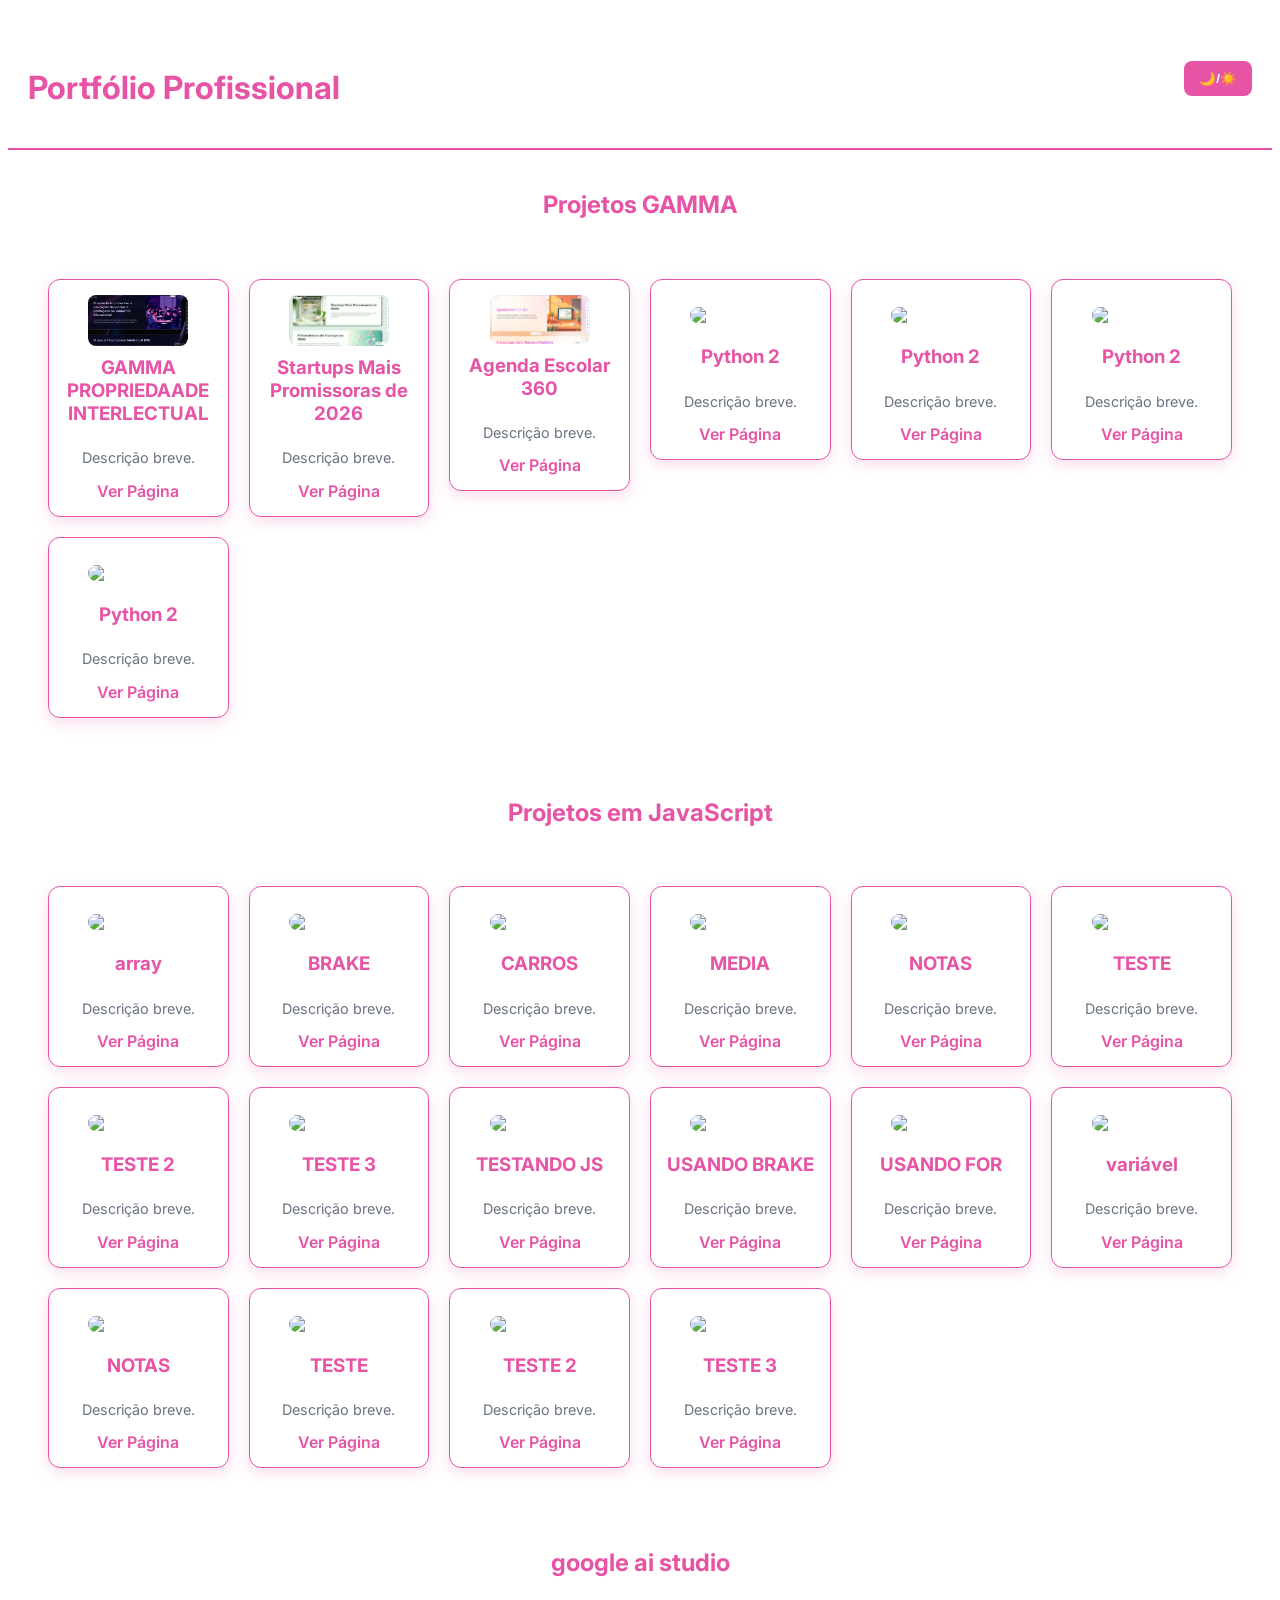
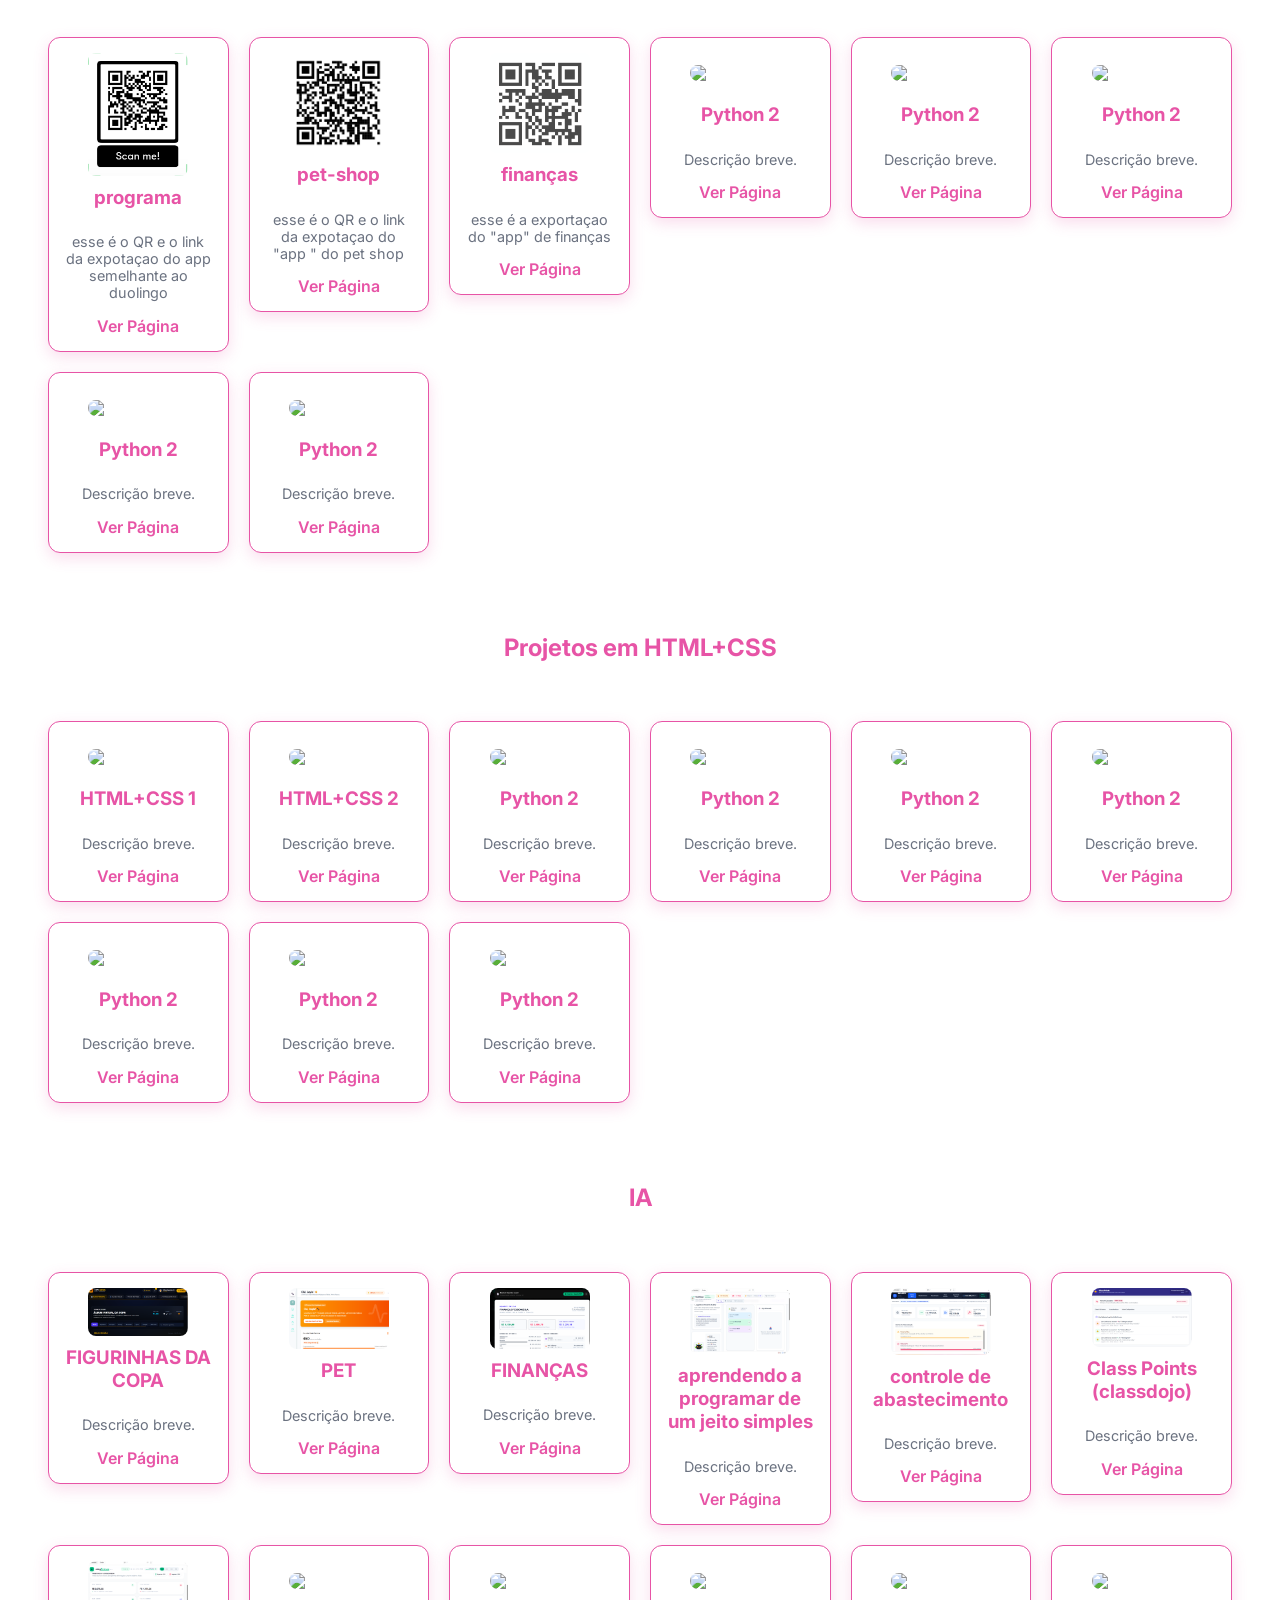
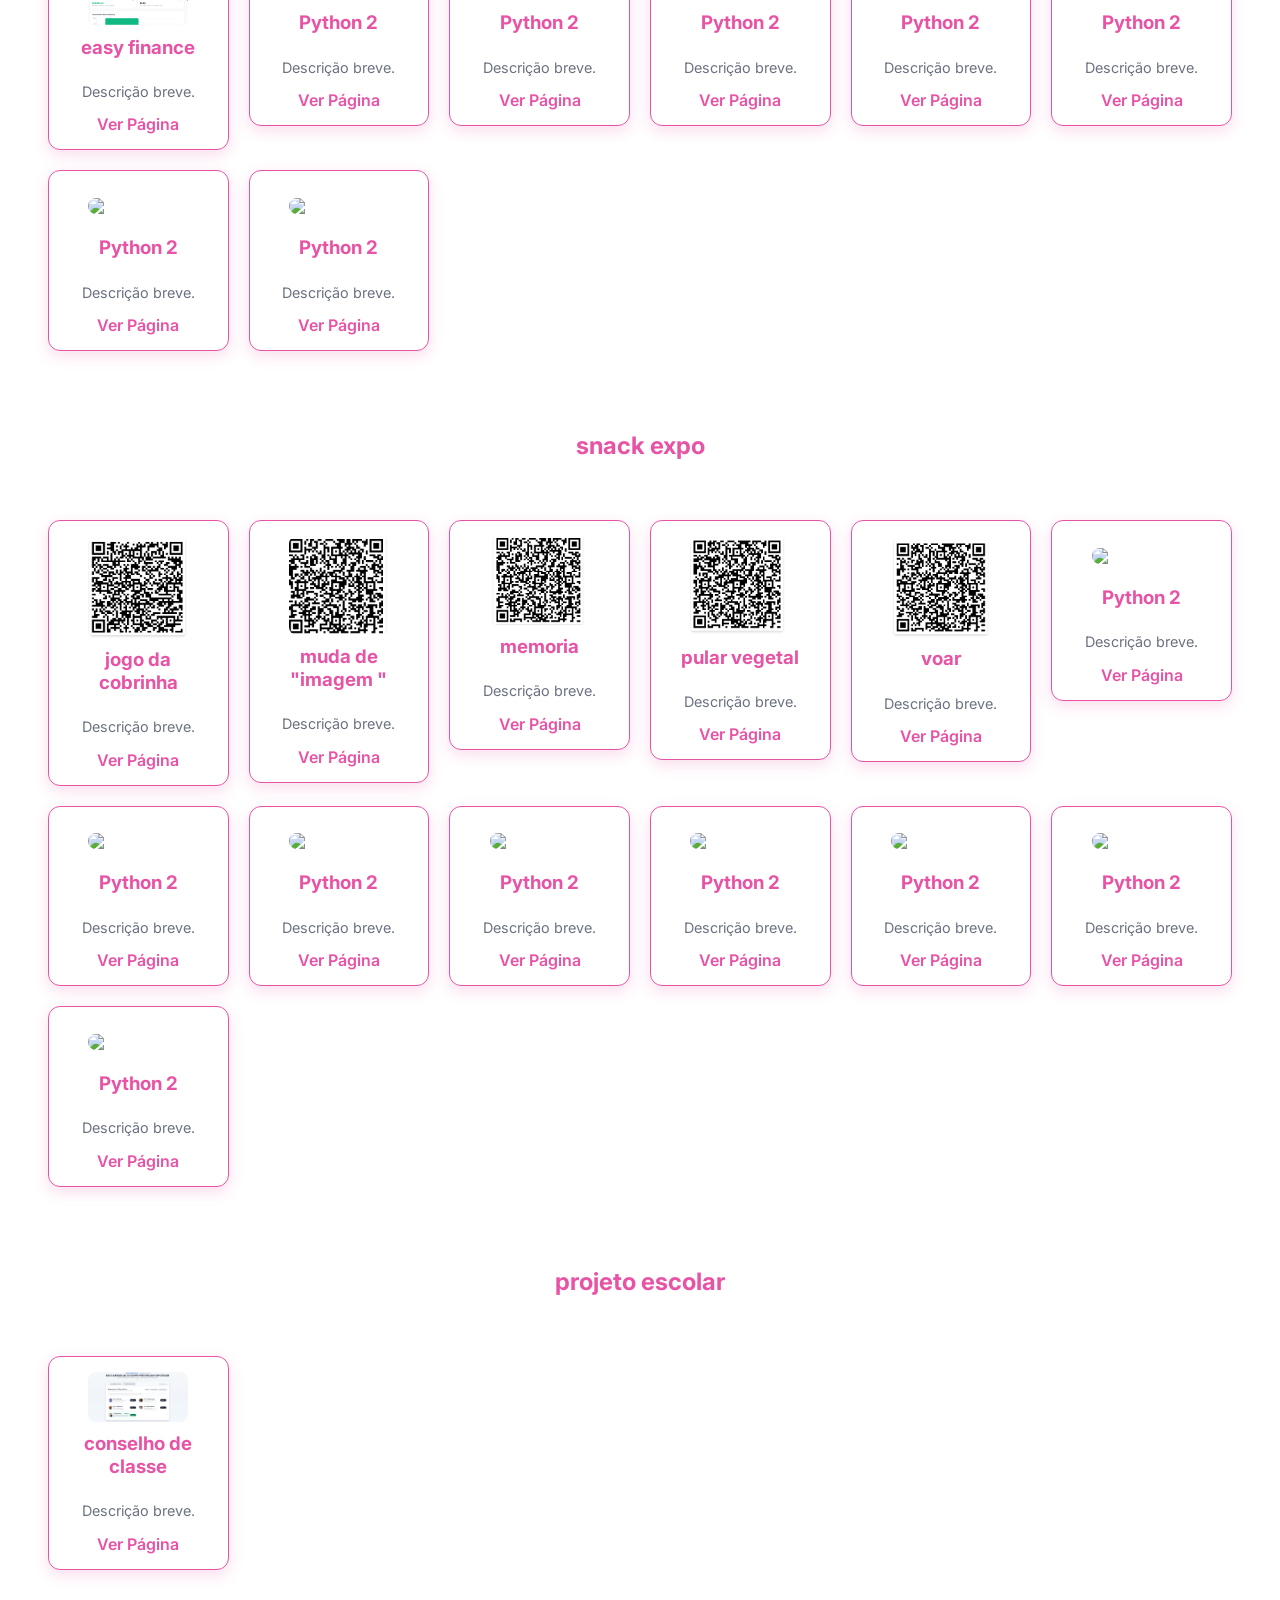
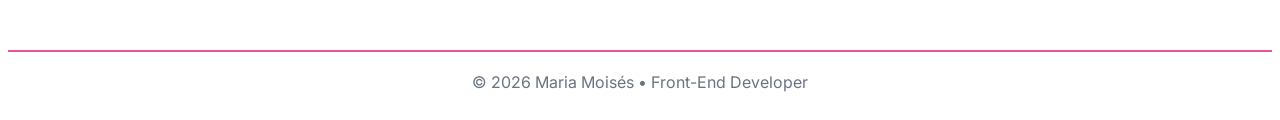
==== commit b89f10e8: "Add files via upload" ====
--- a/portifoli.html
+++ b/portifoli.html
@@ -334,6 +334,7 @@
                 <section id="snack expo ">
                     <h2>snack expo</h2>
                     <div class="grid ">
+
                         <div class="card "><img src="jogo do cahorro.png ">
                             <h3>jogo da cobrinha</h3>
                             <p>Descrição breve.</p><a href="https://snack.expo.dev/@mariaclracacau/3567e5 ">Ver Página</a></div>
@@ -349,9 +350,6 @@
                         <div class="card ">
                             <img src="voar.png ">
                             <h3>voar</h3>
-                            <p>Descrição breve.</p><a href=" https://snack.expo.dev/@mariaclracacau/03acb9 ">Ver Página</a></div>
-                        <div class="card "><img src="img/python2.png ">
-                            <h3>Python 2</h3>
                             <p>Descrição breve.</p><a href="# ">Ver Página</a></div>
                         <div class="card "><img src="img/python2.png ">
                             <h3>Python 2</h3>
@@ -378,7 +376,16 @@
                             <h3>Python 2</h3>
                             <p>Descrição breve.</p><a href="# ">Ver Página</a></div>
                         <!-- ...até HTML+CSS 20 -->
-                </section>
+                    </div>
+                    <!-- projeto escolar-->
+                    <section id="projeto escola ">
+                        <h2>projeto escolar </h2>
+                        <div class="grid ">
+
+                            <div class="card "><img src="classe.png">
+                                <h3>conselho de classe</h3>
+                                <p>Descrição breve.</p><a href="https://moisesmaite226-cmd.github.io/ficha-escolar/index.html">Ver Página</a></div>
+                    </section>
     </main>
 
     <footer>
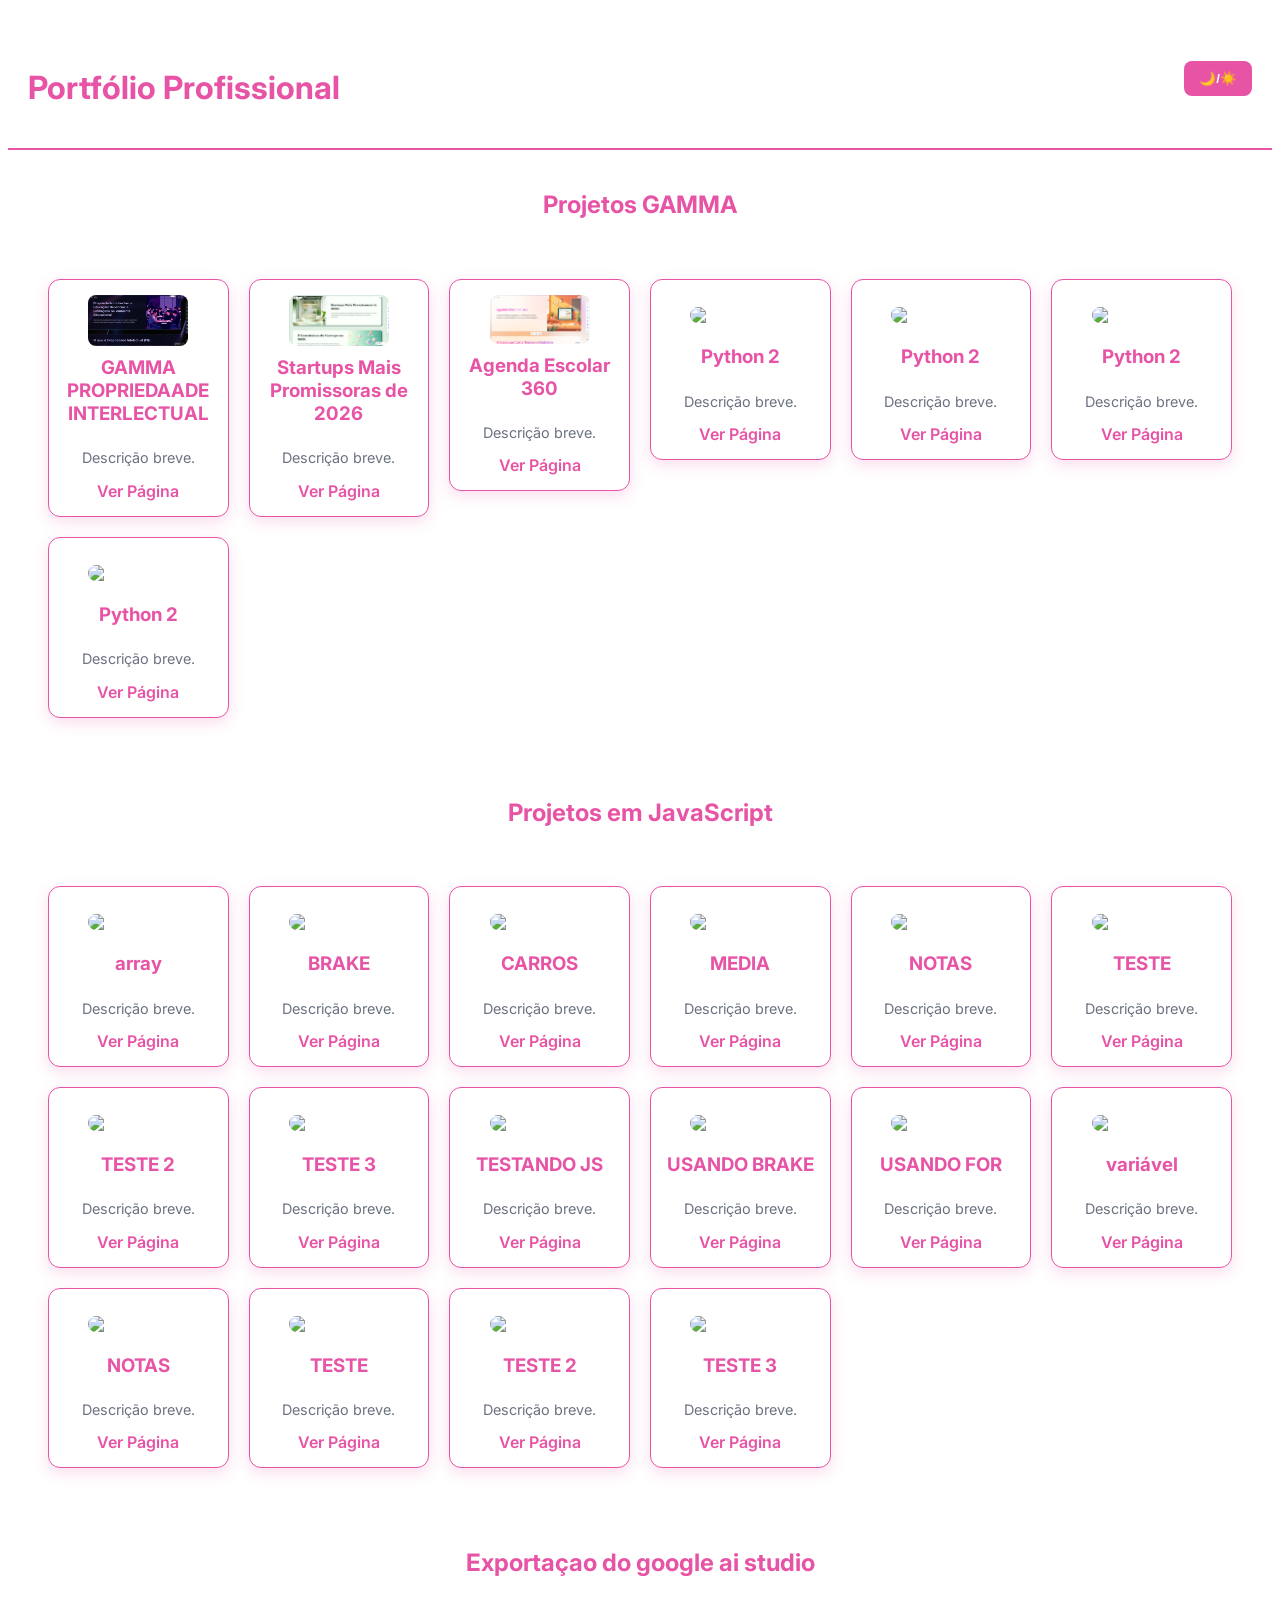
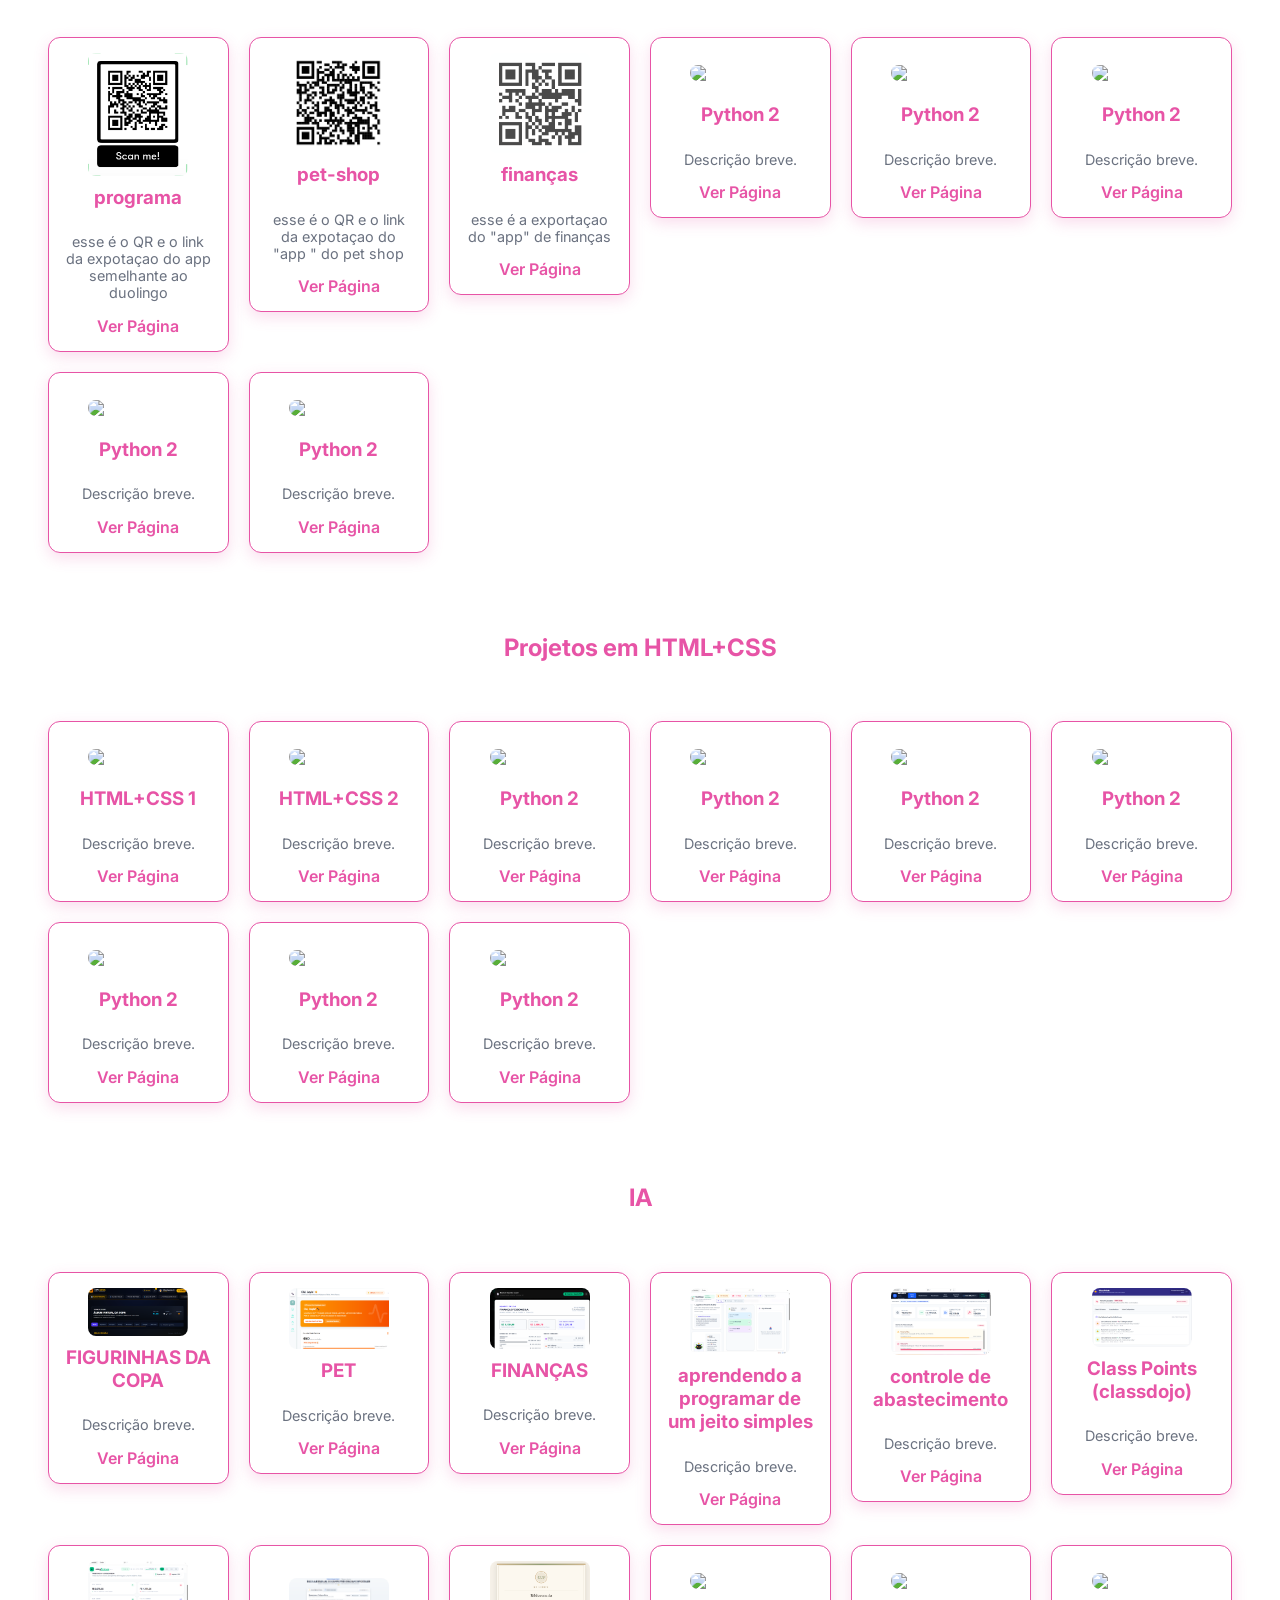
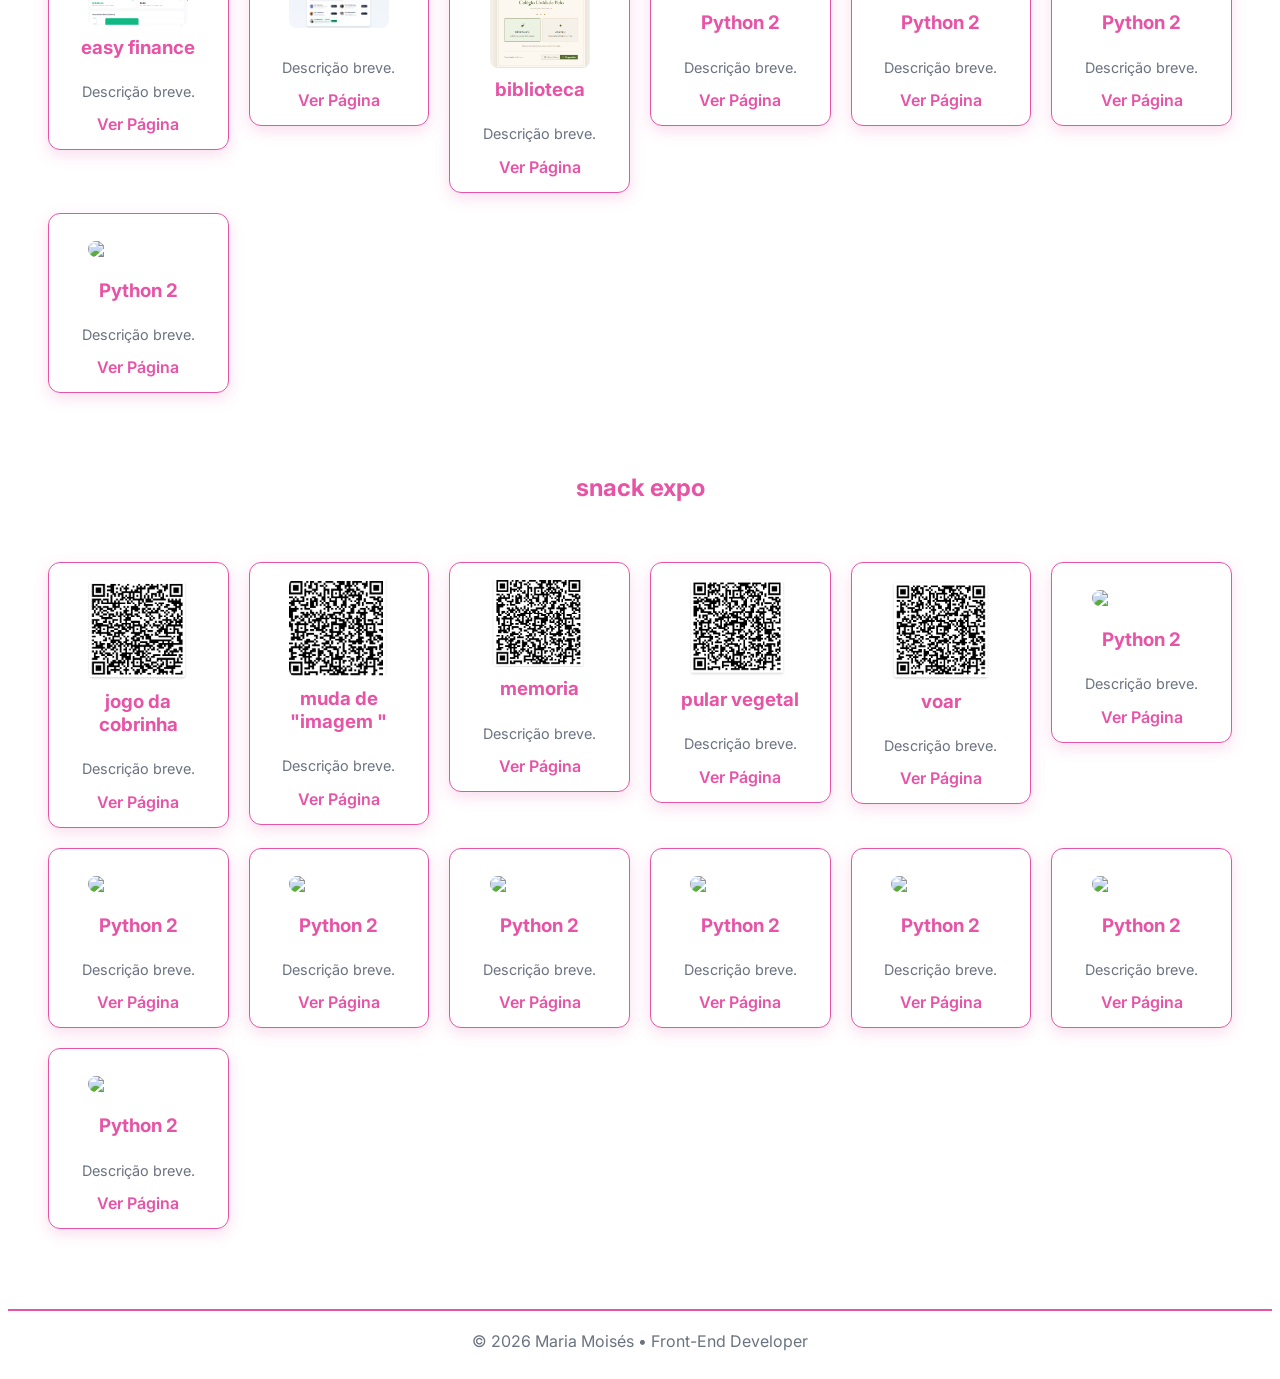
==== commit 3ff095e9: "Add files via upload" ====
--- a/portifoli.html
+++ b/portifoli.html
@@ -213,8 +213,8 @@
             </div>
 
             <!-- exportaçao do google ai studio -->
-            <section id="google ai studio ">
-                <h2>google ai studio</h2>
+            <section id=" exportaçao do google ai studio ">
+                <h2>Exportaçao do google ai studio</h2>
                 <div class="grid ">
                     <div class="card "><img src="do duolingo.png ">
                         <h3>programa</h3>
@@ -307,15 +307,11 @@
                     <div class=" card "><img src="easy.png">
                         <h3>easy finance</h3>
                         <p>Descrição breve.</p><a href=" https://aistudio.google.com/apps/9590569f-b5d0-424b-a056-12907ebbeb1f?showPreview=true&showAssistant=true">Ver Página</a></div>
-                    <div class="card "><img src="img/python2.png ">
-                        <h3>Python 2</h3>
-                        <p>Descrição breve.</p><a href="# ">Ver Página</a></div>
-                    <div class="card "><img src="img/python2.png ">
-                        <h3>Python 2</h3>
-                        <p>Descrição breve.</p><a href="# ">Ver Página</a></div>
-                    <div class="card "><img src="img/python2.png ">
-                        <h3>Python 2</h3>
-                        <p>Descrição breve.</p><a href="# ">Ver Página</a></div>
+                    <div class="card "><img src="classe.png">
+                        <p>Descrição breve.</p><a href="#">Ver Página</a></div>
+                    <div class="card "><img src="biblioteca cafe.png">
+                        <h3>biblioteca</h3>
+                        <p>Descrição breve.</p><a href="https://ai.studio/apps/f9659663-4cfd-4459-814a-690801a042f0 ">Ver Página</a></div>
                     <div class="card "><img src="img/python2.png ">
                         <h3>Python 2</h3>
                         <p>Descrição breve.</p><a href="# ">Ver Página</a></div>
@@ -377,15 +373,7 @@
                             <p>Descrição breve.</p><a href="# ">Ver Página</a></div>
                         <!-- ...até HTML+CSS 20 -->
                     </div>
-                    <!-- projeto escolar-->
-                    <section id="projeto escola ">
-                        <h2>projeto escolar </h2>
-                        <div class="grid ">
-
-                            <div class="card "><img src="classe.png">
-                                <h3>conselho de classe</h3>
-                                <p>Descrição breve.</p><a href="https://moisesmaite226-cmd.github.io/ficha-escolar/index.html">Ver Página</a></div>
-                    </section>
+                </section>
     </main>
 
     <footer>
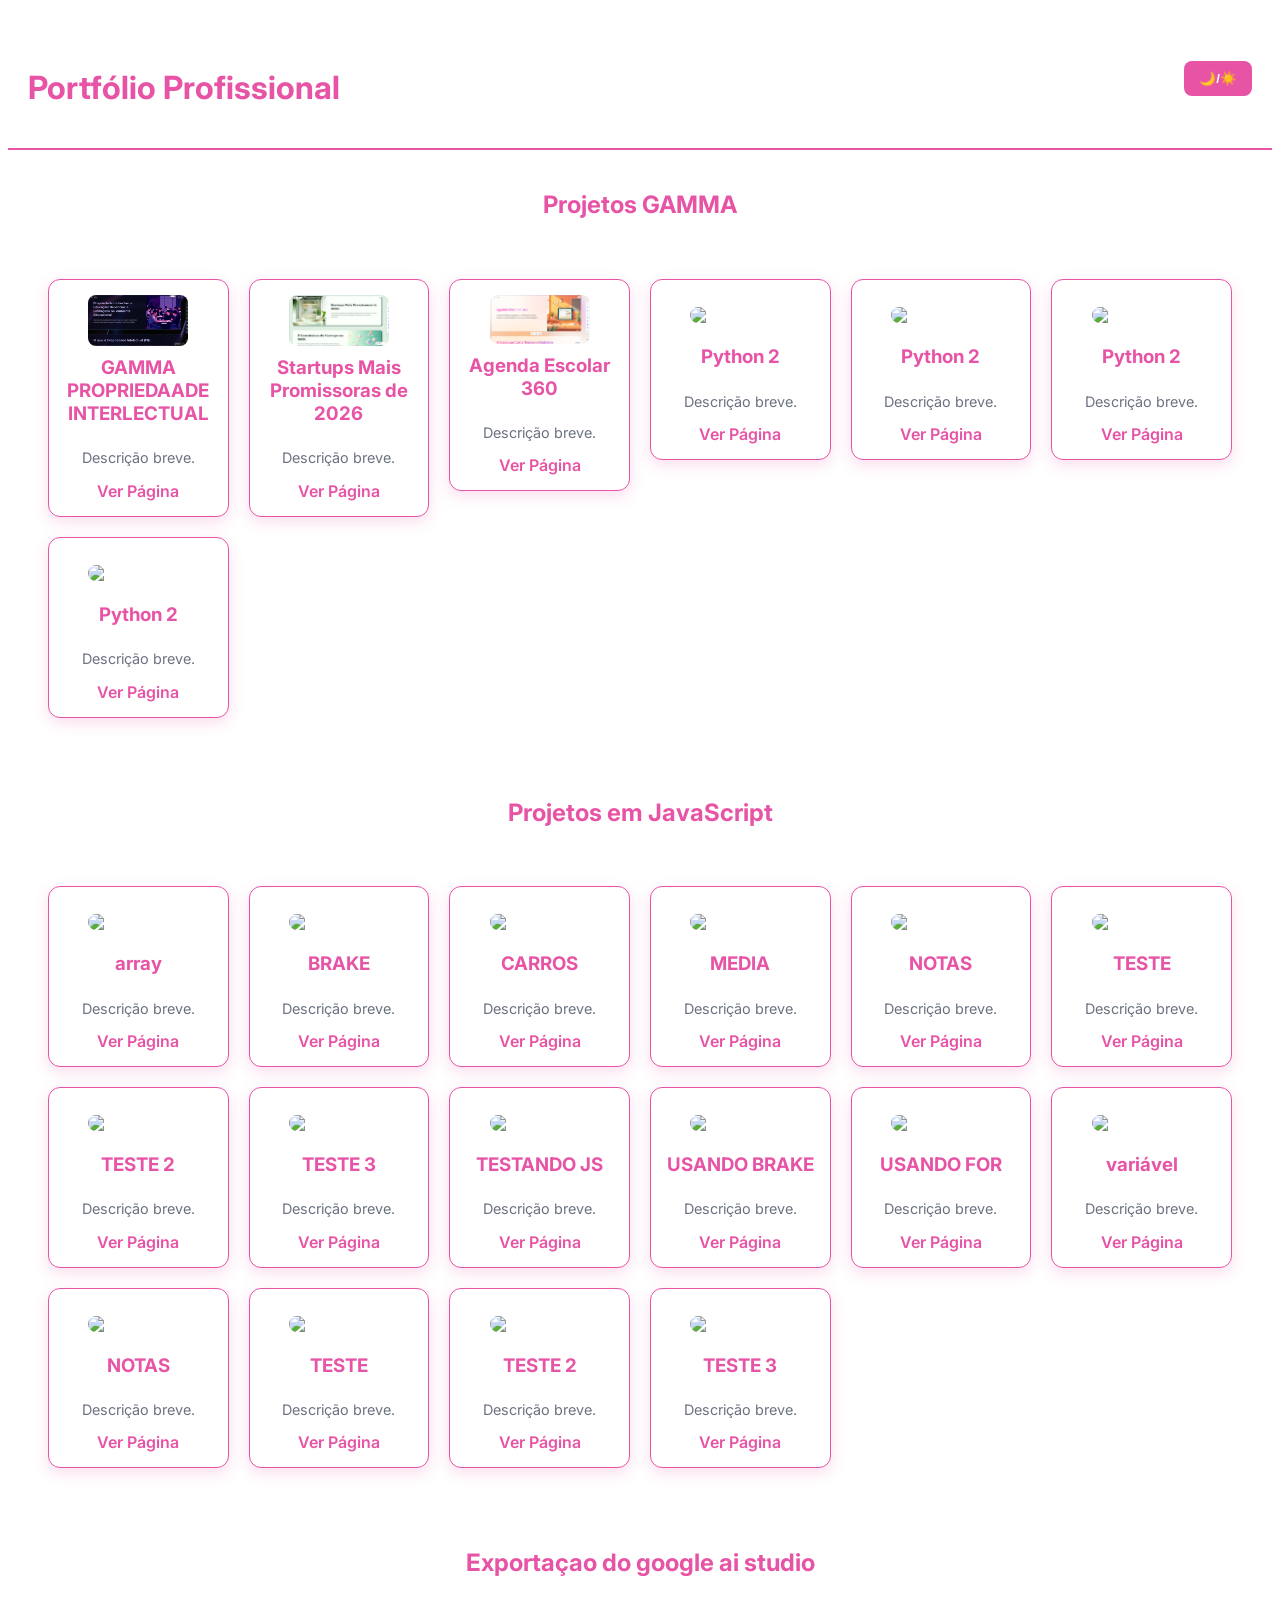
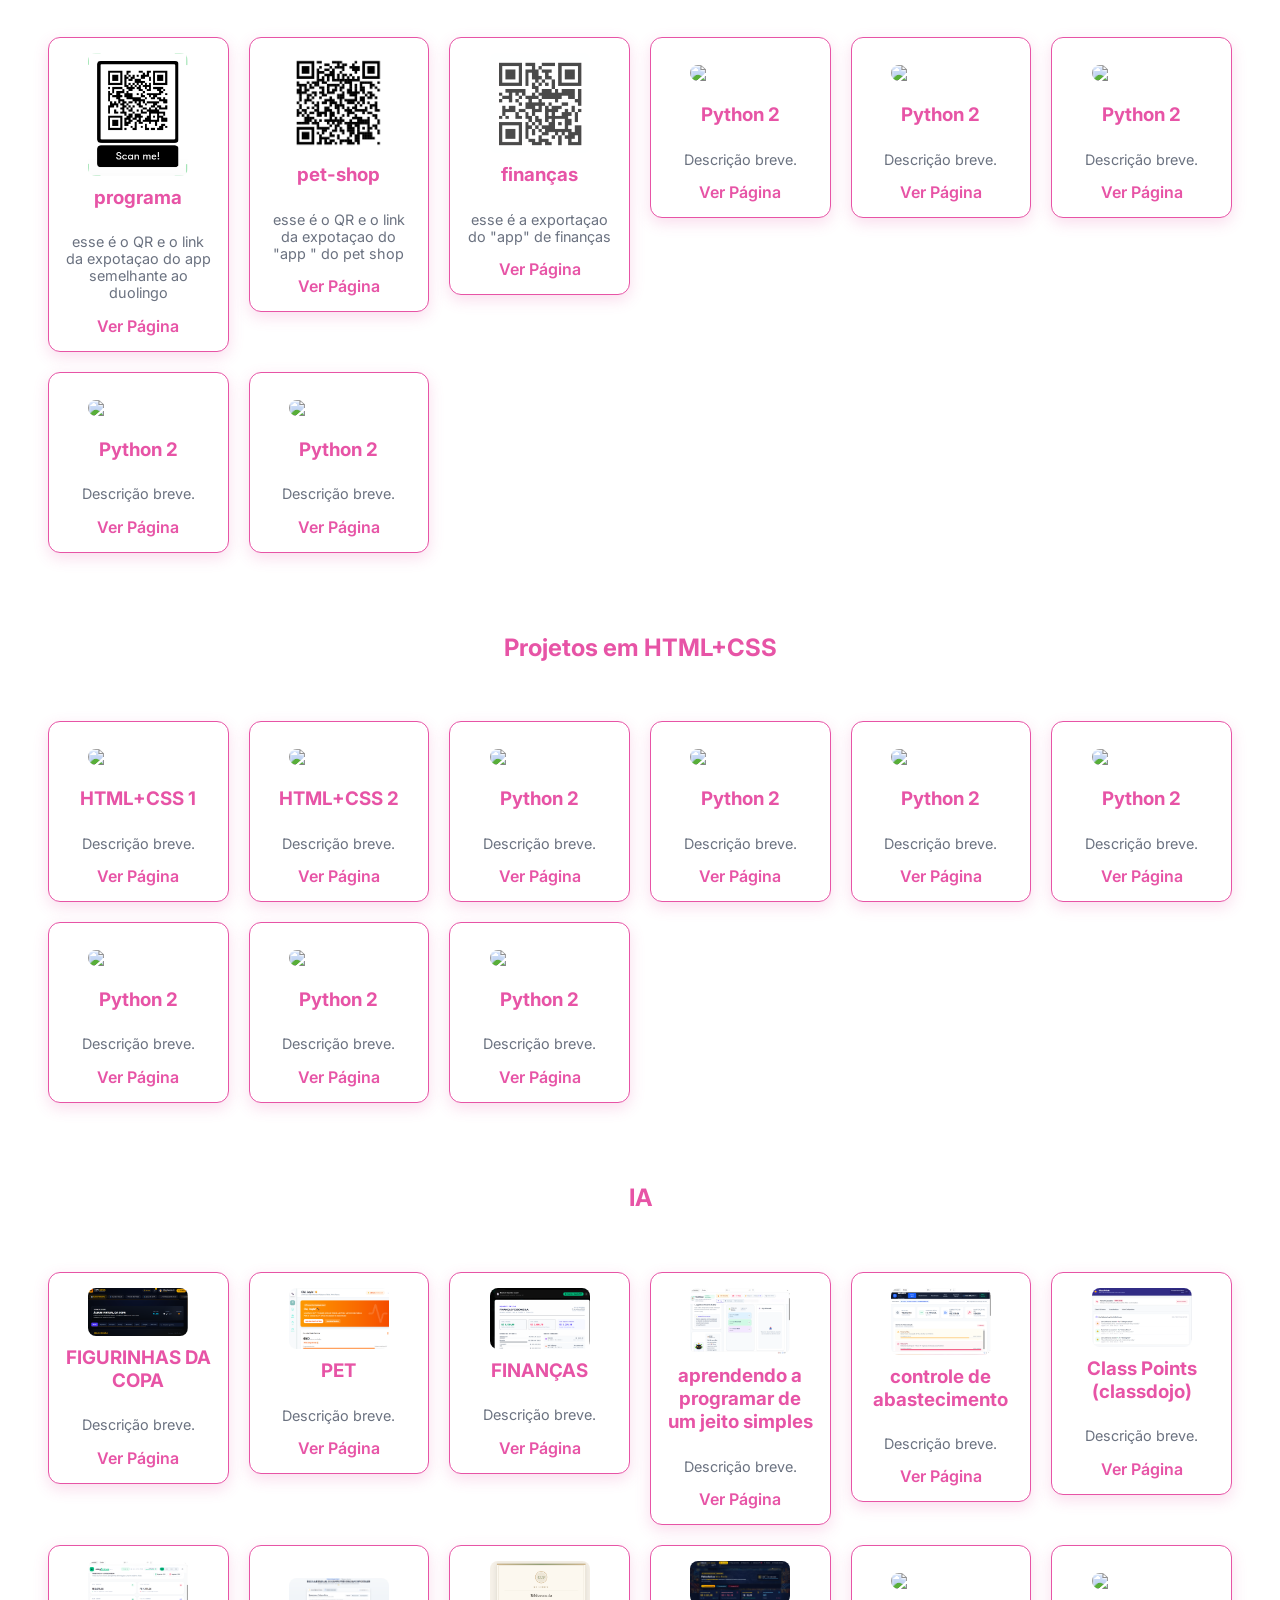
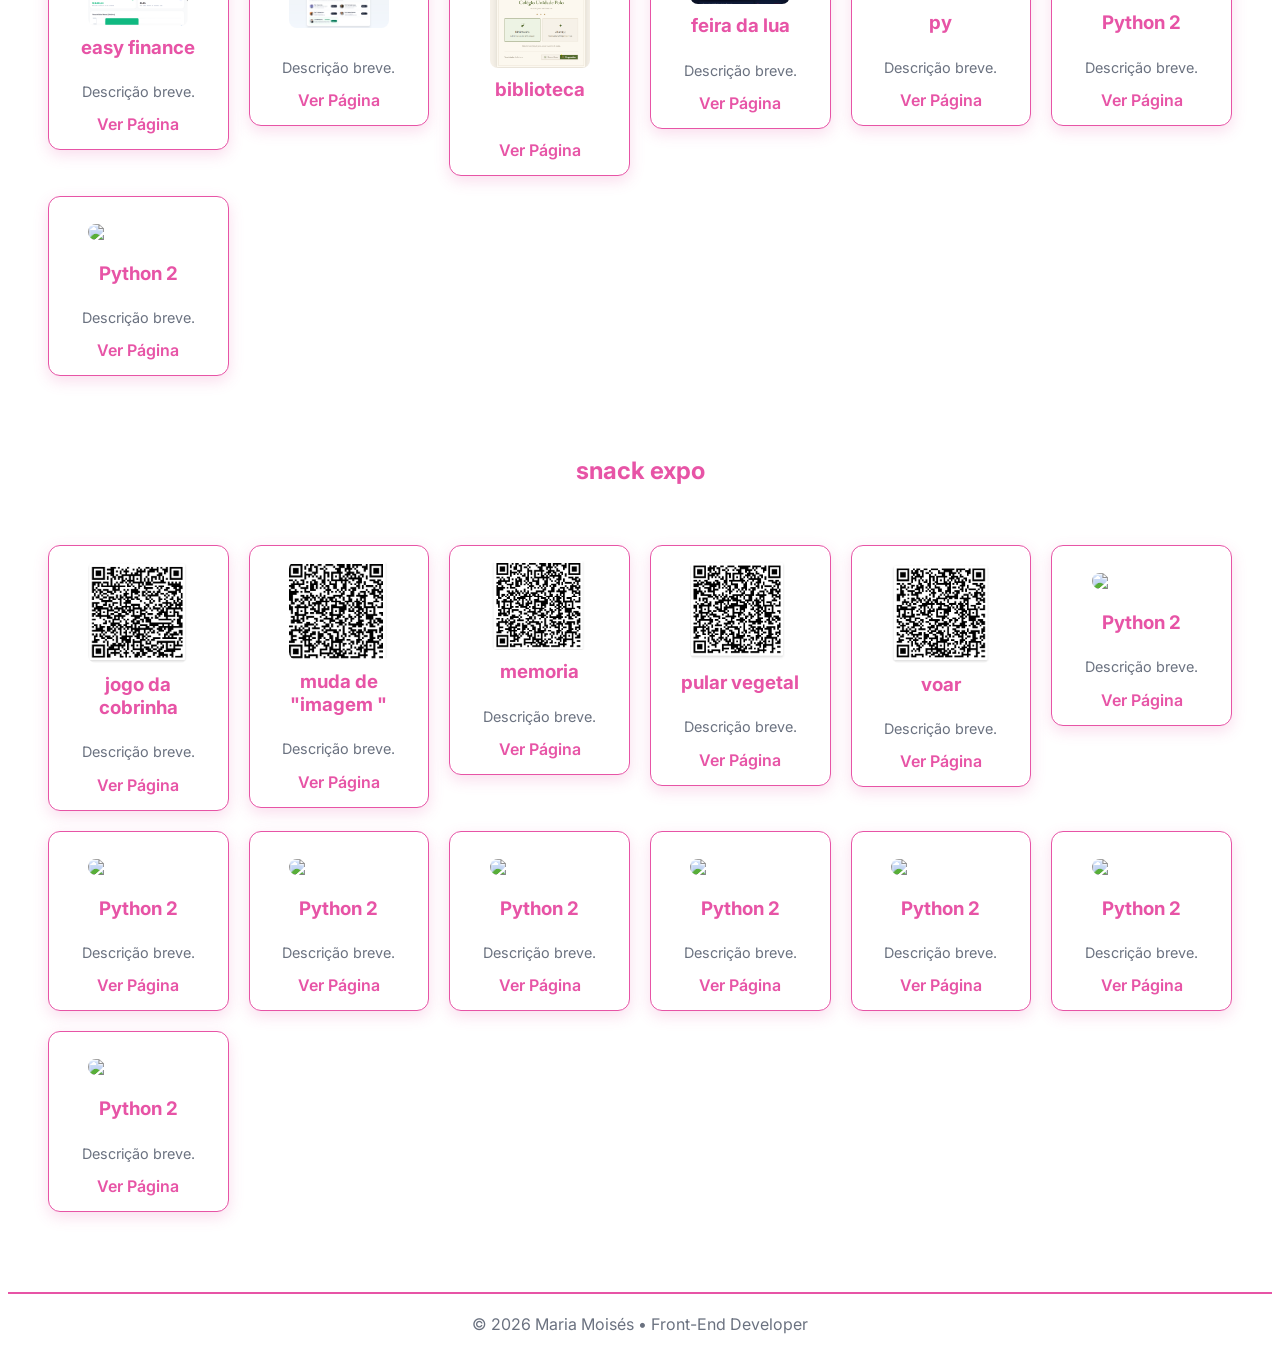
==== commit c711c36c: "Add files via upload" ====
--- a/portifoli.html
+++ b/portifoli.html
@@ -311,12 +311,15 @@
                         <p>Descrição breve.</p><a href="#">Ver Página</a></div>
                     <div class="card "><img src="biblioteca cafe.png">
                         <h3>biblioteca</h3>
-                        <p>Descrição breve.</p><a href="https://ai.studio/apps/f9659663-4cfd-4459-814a-690801a042f0 ">Ver Página</a></div>
-                    <div class="card "><img src="img/python2.png ">
-                        <h3>Python 2</h3>
-                        <p>Descrição breve.</p><a href="# ">Ver Página</a></div>
-                    <div class="card "><img src="img/python2.png ">
-                        <h3>Python 2</h3>
+                        <p>
+                        </p>
+                        <a href="https://feira-six-nu.vercel.app/">Ver Página</a>
+                    </div>
+                    <div class="card "><img src="feira da lua.png">
+                        <h3>feira da lua </h3>
+                        <p>Descrição breve.</p><a href="https://aistudio.google.com/apps/4a47b1e4-b518-4213-8915-85d3a09d61c1?showPreview=true&showAssistant=true">Ver Página</a></div>
+                    <div class="card "><img src="img/python2.png ">
+                        <h3>py</h3>
                         <p>Descrição breve.</p><a href="# ">Ver Página</a></div>
                     <div class="card "><img src="img/python2.png ">
                         <h3>Python 2</h3>
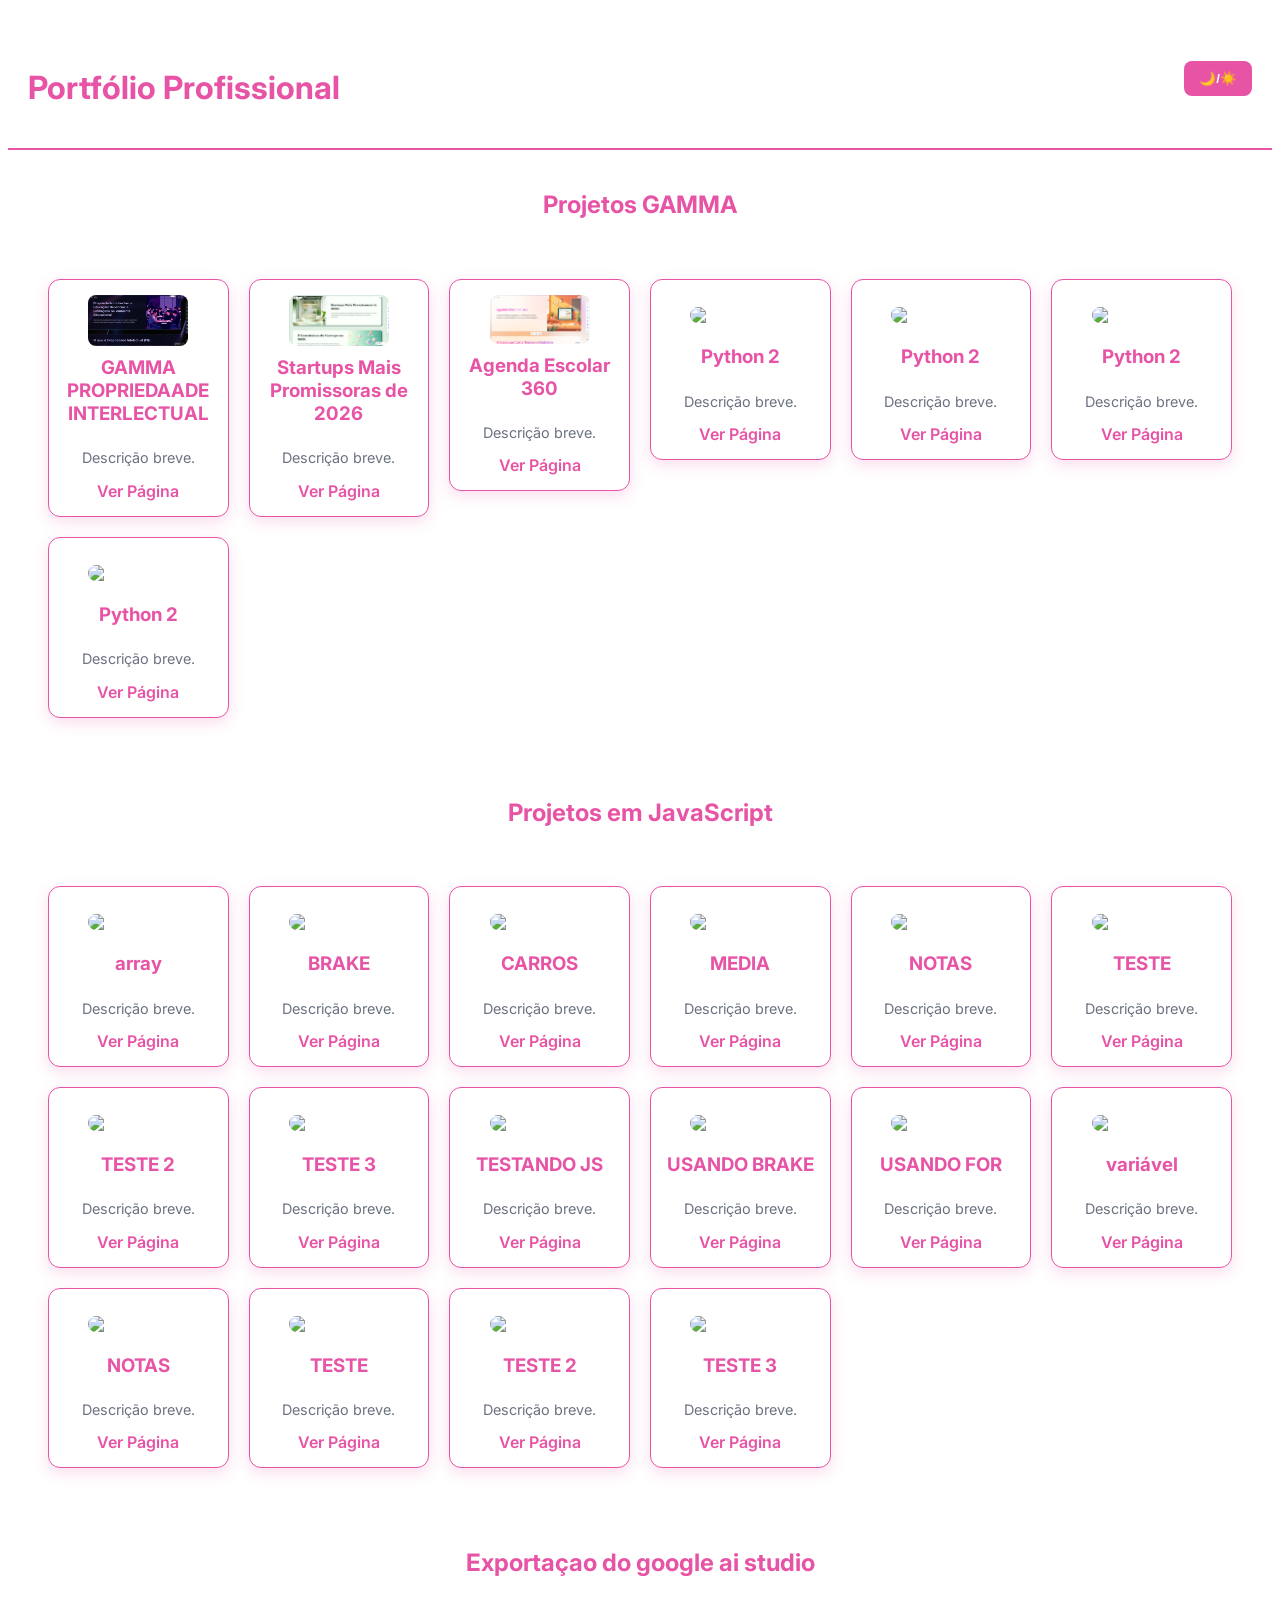
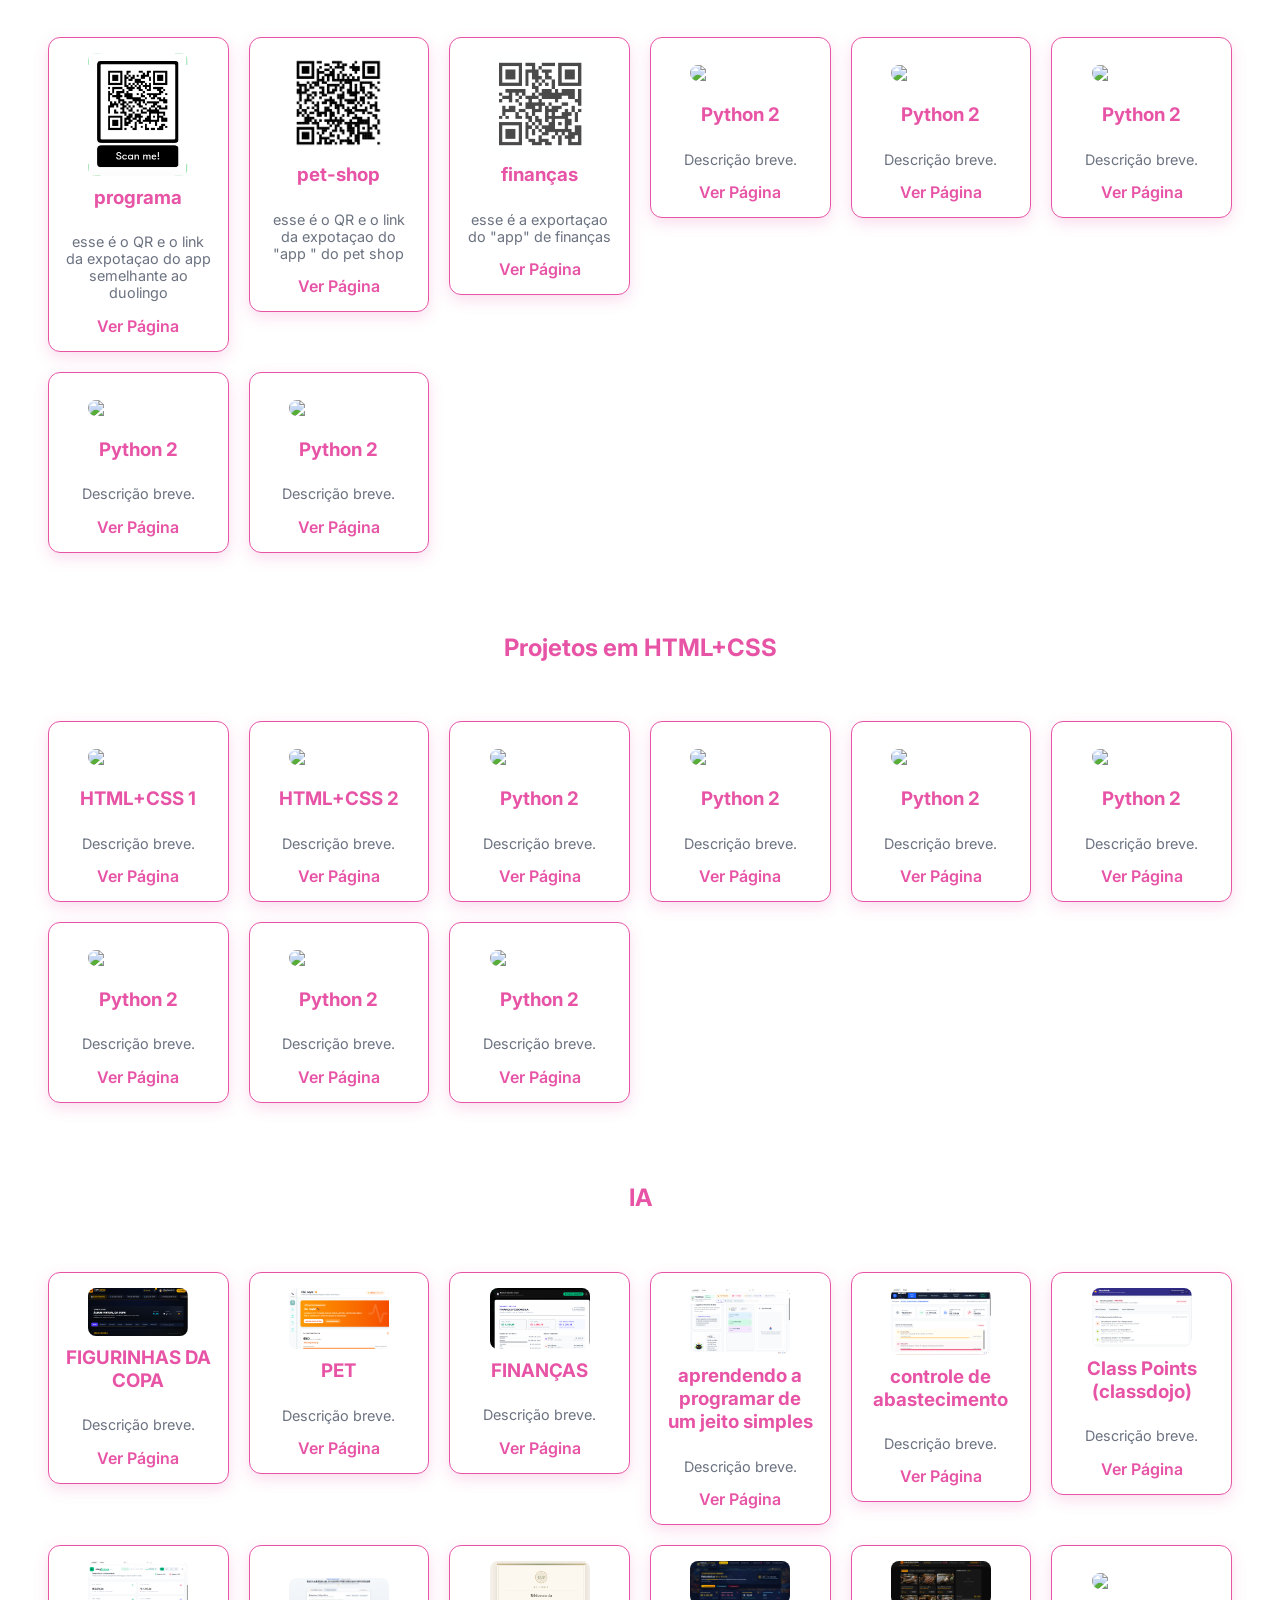
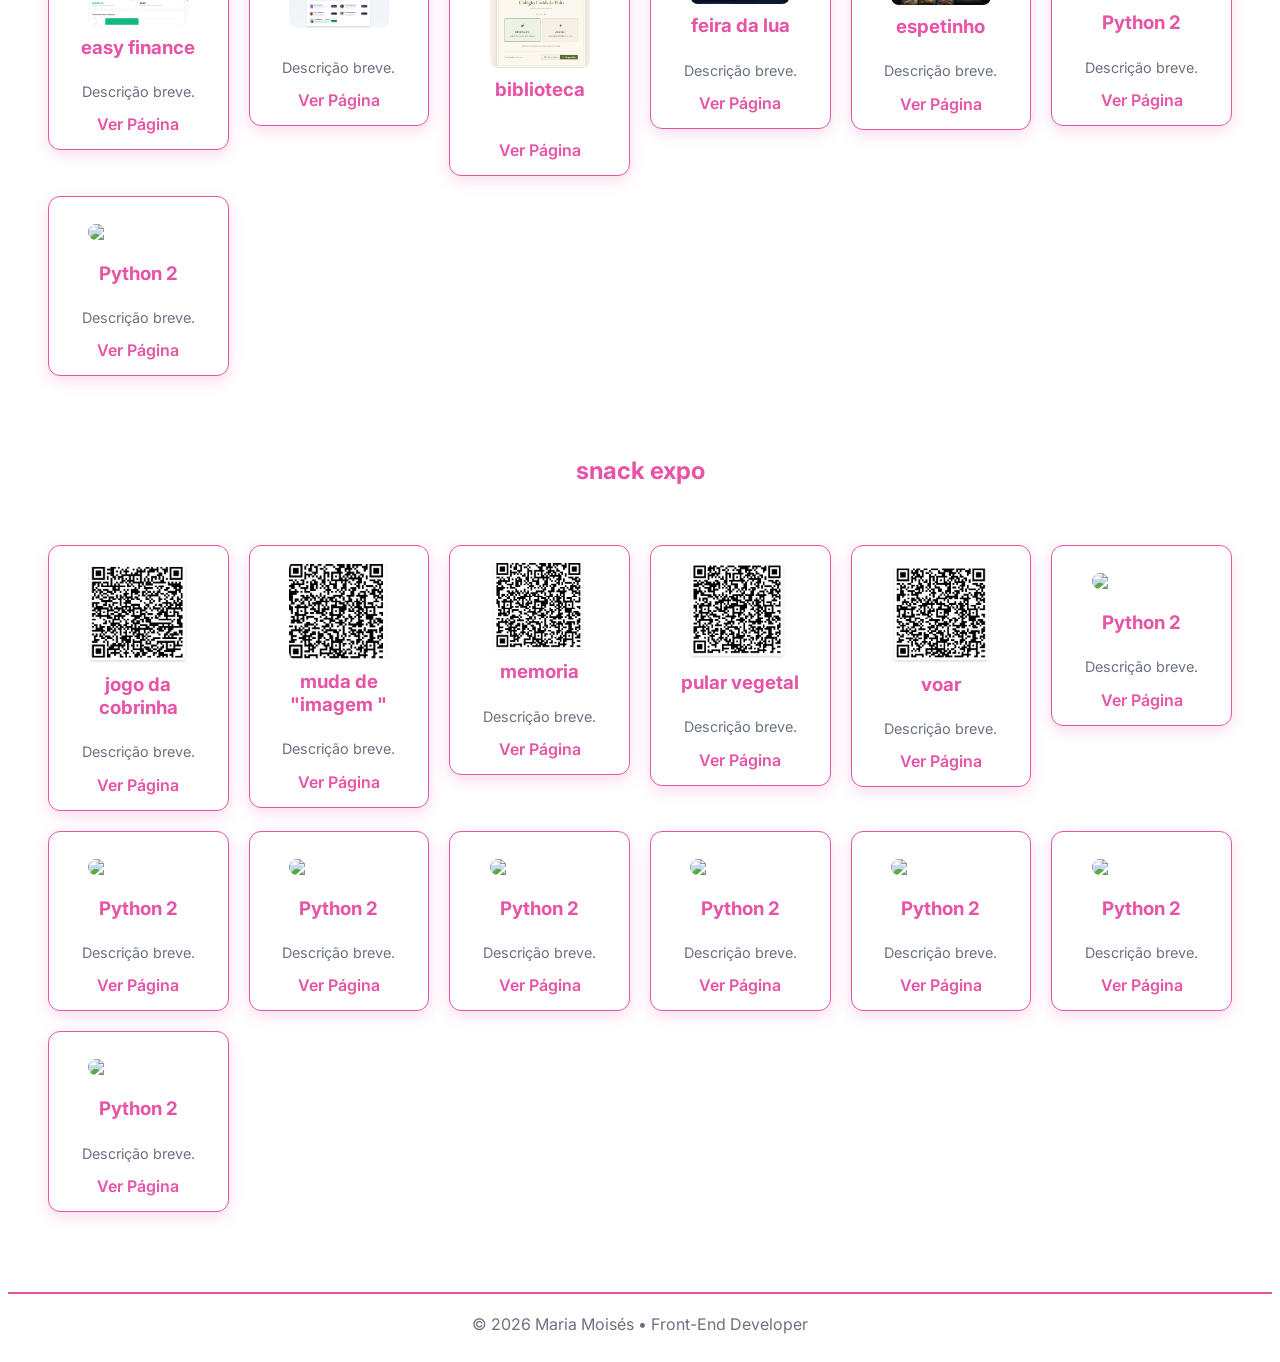
==== commit 14a30827: "Add files via upload" ====
--- a/portifoli.html
+++ b/portifoli.html
@@ -317,10 +317,10 @@
                     </div>
                     <div class="card "><img src="feira da lua.png">
                         <h3>feira da lua </h3>
-                        <p>Descrição breve.</p><a href="https://aistudio.google.com/apps/4a47b1e4-b518-4213-8915-85d3a09d61c1?showPreview=true&showAssistant=true">Ver Página</a></div>
-                    <div class="card "><img src="img/python2.png ">
-                        <h3>py</h3>
-                        <p>Descrição breve.</p><a href="# ">Ver Página</a></div>
+                        <p>Descrição breve.</p><a href="https://classroom.google.com/c/NzkzNDQxNjA1MzM1/p/ODgzMzk4NjgxNjk3/details">Ver Página</a></div>
+                    <div class="card "><img src="espetinho.png">
+                        <h3>espetinho </h3>
+                        <p>Descrição breve.</p><a href="https://espetinho-git-main-maria-6532.vercel.app/">Ver Página</a></div>
                     <div class="card "><img src="img/python2.png ">
                         <h3>Python 2</h3>
                         <p>Descrição breve.</p><a href="# ">Ver Página</a></div>
